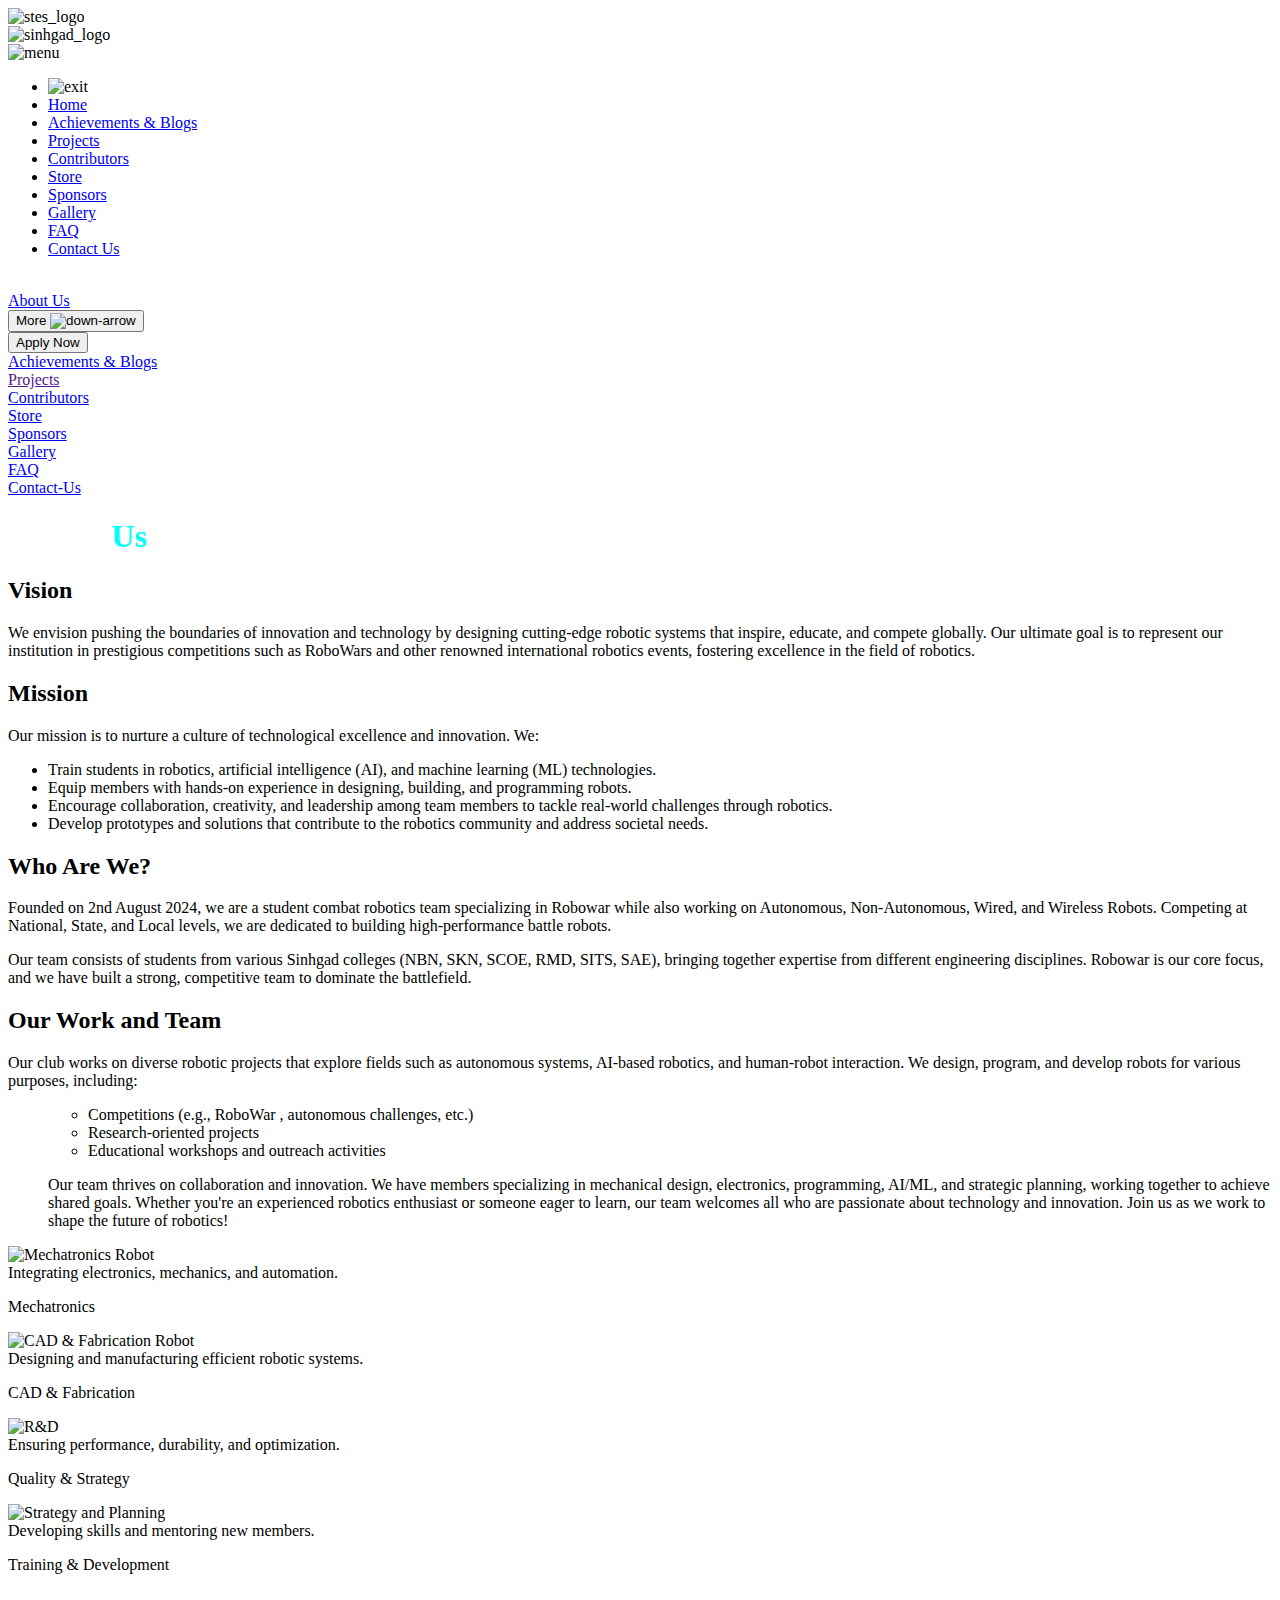
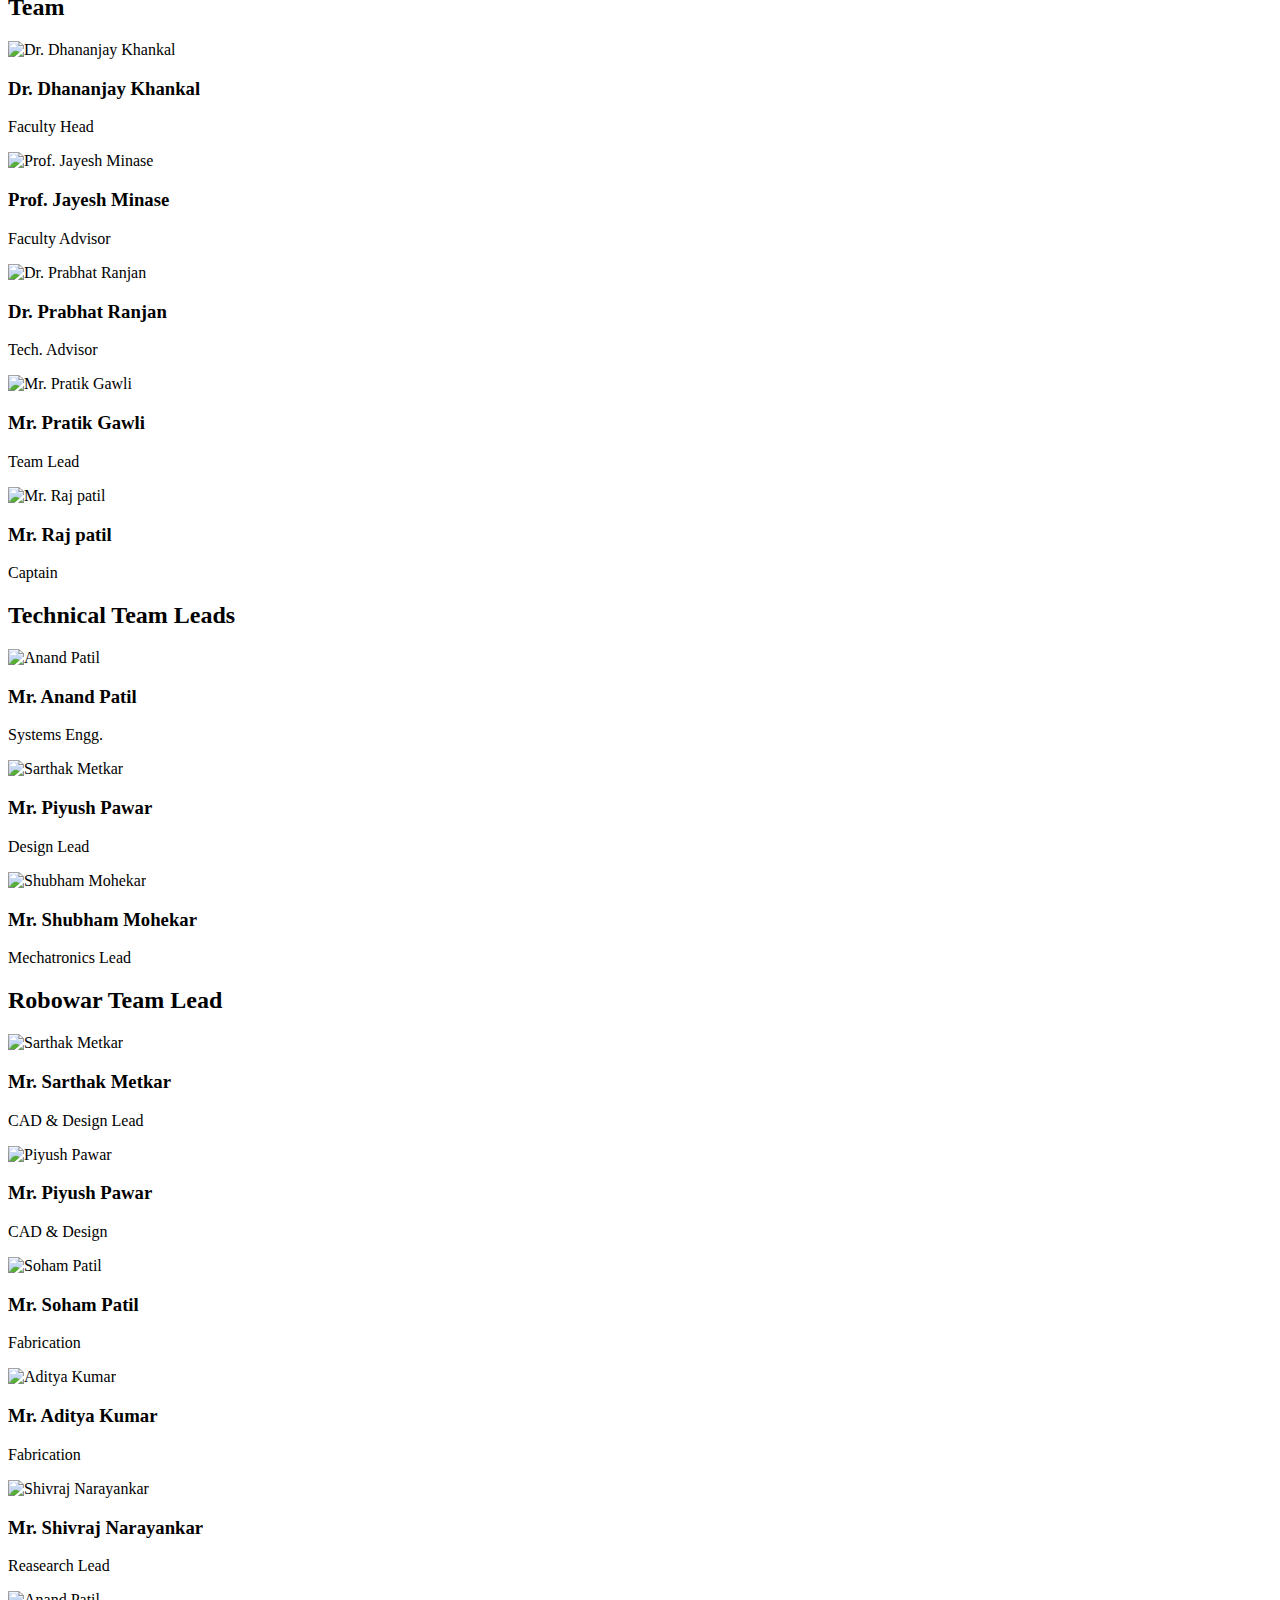
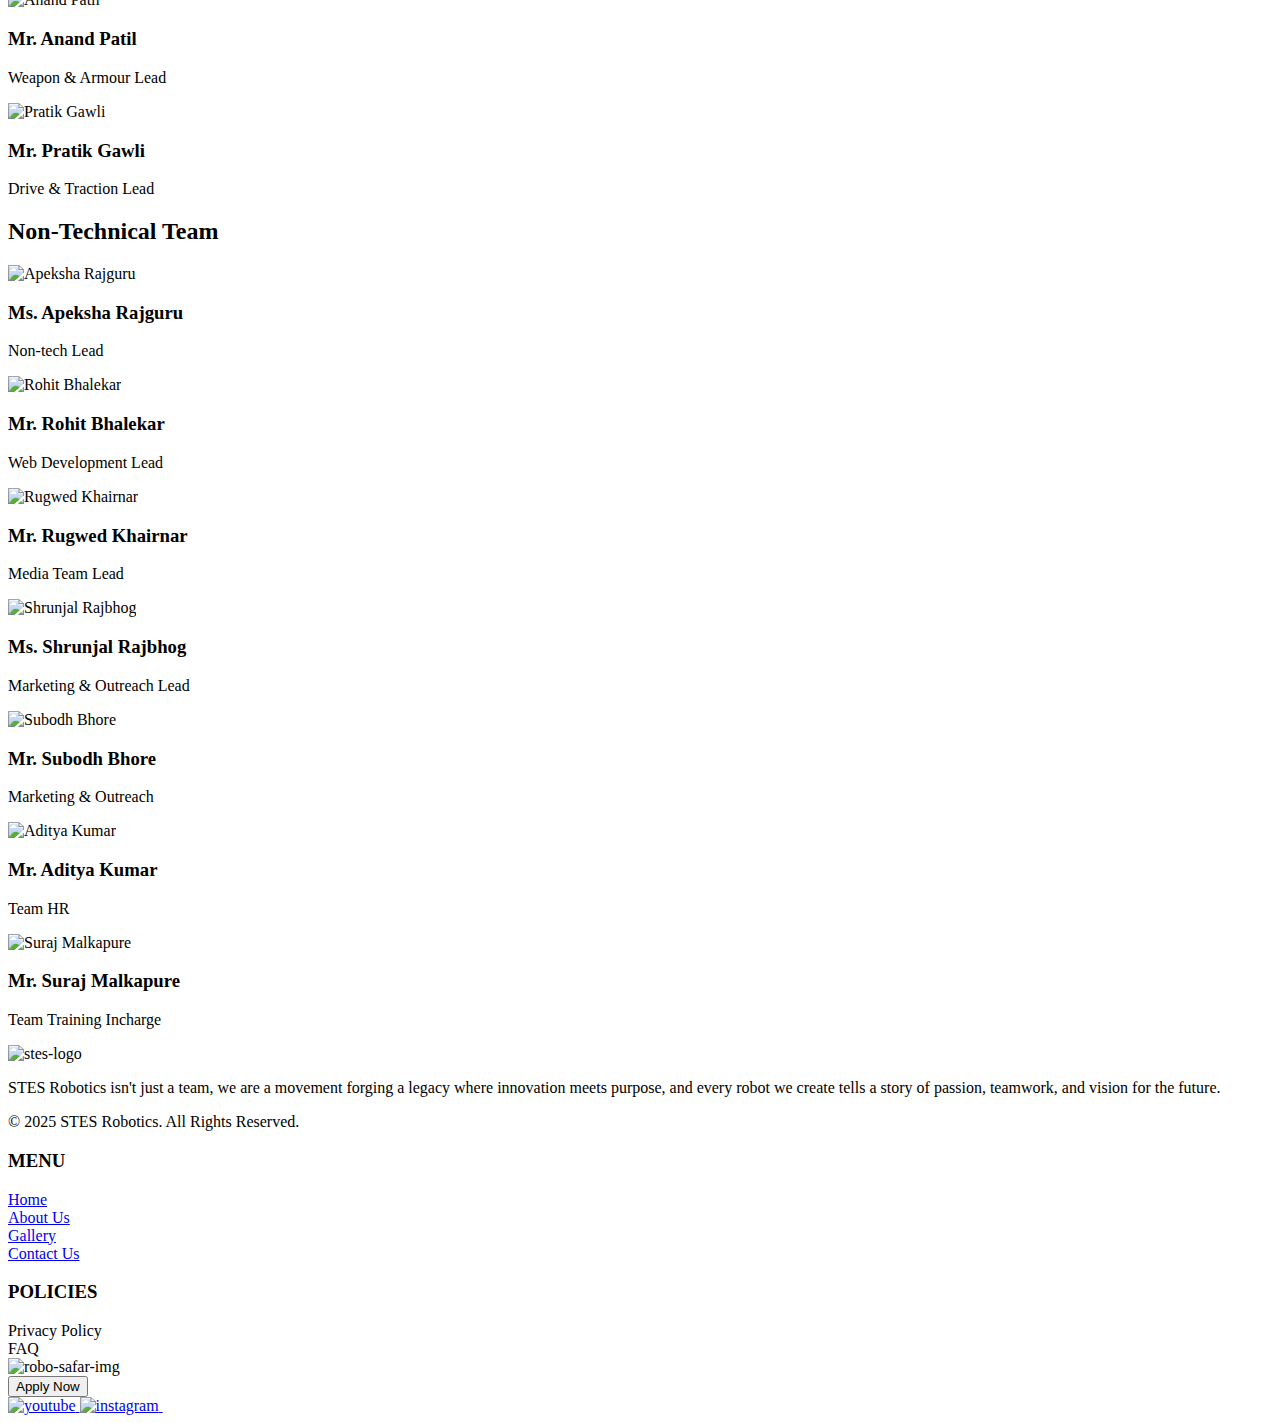
==== about.html @ 8af6fb4c "bugs fixed" ====
<!DOCTYPE html>
<html lang="en">

<head>
    <meta charset="UTF-8">
    <meta name="viewport" content="width=device-width, initial-scale=1.0">
    <title>Stes-Robotics | About Us </title>
    <link rel="stylesheet" href="src/style/home.css" />
    <link rel="stylesheet" href="src/style/mediaquery.css">
    <link rel="stylesheet" href="src/style/about.css">

</head>

<body>
    <!-- NAVBAR SECTION -->
    <section>
        <div class="top-header">
            <nav class="navbar">
                <div class="header-left">
                    <div class="box">
                        <img id="stes-logo" style="width: 13vw; height: auto;" src="src/Assets/stes-logo/Stes-logo.png"
                            alt="stes_logo" />
                    </div>
                    <div class="box">
                        <img src="src/Assets/Partnership Logos/Sinhgad Institute Logo.png" alt="sinhgad_logo" />
                    </div>
                </div>

                <!-- MENU FOR MOBILE -->
                <div id="hidden-header" class="hidden-header-right">

                    <div id="menu-icon" class="menu-icon">
                        <img src="src/Assets/other-icons/menu.png" alt="menu">
                    </div>

                    <div id="hidden-menu" class="hidden-menu">

                        <ul>
                            <li class="exit-btn">
                                <div id="exit" class="exit">
                                    <img src="src/Assets/other-icons/exit.png" alt="exit">
                                </div>
                            </li>
                            <li class="menu-item"><a href="index.html">Home</a></li>
                            <li class="menu-item"><a href="acheivement.html">Achievements & Blogs</a></li>
                            <li class="menu-item"><a href="project.html">Projects</a></li>
                            <li class="menu-item"><a href="contributor.html">Contributors</a></li>
                            <li class="menu-item"><a href="store.html">Store</a></li>
                            <li class="menu-item"><a href="sponsorship.html">Sponsors</a></li>
                            <li class="menu-item"><a href="Gallery.html">Gallery</a></li>
                            <li class="menu-item"><a href="faq.html">FAQ</a></li>
                            <li class="menu-item"><a href="contact.html">Contact Us</a></li>

                        </ul>
                    </div>
                </div>
                <!-- header right items -->
                <div id="laptop-header" class="header-right">
                    <div class="box">
                        <a style="color: white;" href="index.html">Home</a>
                    </div>
                    <div class="box">
                        <a href="about.html">About Us</a>
                    </div>
                    <div class="more-btn">
                        <button id="more-btn">More
                            <img id="arrow" src="src/Assets/other-icons/down-arrow.png" alt="down-arrow">
                        </button>

                    </div>

                    <div class="btn-box">
                        <button class="apply">Apply Now</button>
                    </div>
                </div>

                <!-- DROPDOWN  -->
                <div id="dropdown" class="dropdown">
                    <div class="box">
                        <a href="achievement.html">Achievements & Blogs</a>
                    </div>
                    <div class="box">
                        <a href="">Projects</a>
                    </div>
                    <div class="box">
                        <a href="contributor.html">Contributors</a>
                    </div>
                    <div class="box">
                        <a href="store.html">Store</a>
                    </div>
                    <div class="box">
                        <a href="sponsorship.html">Sponsors</a>
                    </div>
                    <div class="box">
                        <a href="Gallery.html">Gallery</a>
                    </div>
                    <div class="box">
                        <a href="faq.html">FAQ</a>
                    </div>
                    <div class="box">
                        <a href="contact.html">Contact-Us</a>
                    </div>
                </div>

            </nav>
        </div>
    </section>

    <!-- About Us Start -->
    <section id="about-us">
        <h1><span style="color: white;  margin-right: 10px;"> About </span><span style="color: aqua; ">Us</span></h1>
        <div class="vision">
            <h2>Vision</h2>
            <p>We envision pushing the boundaries of innovation and technology by designing cutting-edge robotic systems
                that inspire, educate, and compete globally. Our ultimate goal is to represent our institution in
                prestigious competitions such as RoboWars  and other renowned international robotics events,
                fostering excellence in the field of robotics.</p>
        </div>

        <div class="mission">
            <h2>Mission</h2>
            <p>Our mission is to nurture a culture of technological excellence and innovation. We:</p>
            <ul class="list">
                <li>Train students in robotics, artificial intelligence (AI), and machine learning (ML) technologies.
                </li>
                <li>Equip members with hands-on experience in designing, building, and programming robots.</li>
                <li>Encourage collaboration, creativity, and leadership among team members to tackle real-world
                    challenges through robotics.</li>
                <li>Develop prototypes and solutions that contribute to the robotics community and address societal
                    needs.</li>
            </ul>
        </div>

        <div class="who-are-we">
            <h2>Who Are We?</h2>
            <p>Founded on 2nd August 2024, we are a student combat robotics team specializing in Robowar while also working on Autonomous, Non-Autonomous, Wired, and Wireless Robots. Competing at National, State, and Local levels, we are dedicated to building high-performance battle robots.</p>
            Our team consists of students from various Sinhgad colleges (NBN, SKN, SCOE, RMD, SITS, SAE), bringing together expertise from different engineering disciplines. Robowar is our core focus, and we have built a strong, competitive team to dominate the battlefield.</p>

           

        </div>

        <div class="our-work">
            <h2>Our Work and Team</h2>
            <p>Our club works on diverse robotic projects that explore fields such as autonomous systems, AI-based
                robotics, and human-robot interaction. We design, program, and develop robots for various purposes,
                including:</p>
            <ul class="list">
            <ul>
                <li>Competitions (e.g., RoboWar , autonomous challenges, etc.)</li>
                <li>Research-oriented projects</li>
                <li>Educational workshops and outreach activities</li>
            </ul>
            <p>Our team thrives on collaboration and innovation. We have members specializing in mechanical design,
                electronics, programming, AI/ML, and strategic planning, working together to achieve shared goals.
                Whether you're an experienced robotics enthusiast or someone eager to learn, our team welcomes all who
                are passionate about technology and innovation. Join us as we work to shape the future of robotics!</p>
        </div>
        
    </section>


    <section id="team">
        <div id="Subdomains">
            <div class="robot-images">
                <div class="robot-image-container">
                    <div class="robot-image">
                        <img src="" alt="Mechatronics Robot">
                        <div class="description-box">
                            Integrating electronics, mechanics, and automation.
                        </div>
                    </div>
                    <p class="card-title">Mechatronics</p>
                </div>
        
                <div class="robot-image-container">
                    <div class="robot-image">
                        <img src="" alt="CAD & Fabrication Robot">
                        <div class="description-box">
                            Designing and manufacturing efficient robotic systems.
                        </div>
                    </div>
                    <p class="card-title">CAD & Fabrication</p>
                </div>
            </div>
        
            <div class="robot-images">
                <div class="robot-image-container">
                    <div class="robot-image">
                        <img src="" alt="R&D">
                        <div class="description-box">
                            Ensuring performance, durability, and optimization.
                        </div>
                    </div>
                    <p class="card-title">Quality & Strategy</p>
                </div>
                <div class="robot-image-container">
                    <div class="robot-image">
                        <img src="" alt="Strategy and Planning">
                        <div class="description-box">
                            Developing skills and mentoring new members.
                        </div>
                    </div>
                    <p class="card-title">Training & Development</p>
                </div>
            </div>
    </div>
        <h2 class="same">Team</h2>

        <div class="team-members">
            <div class="team-member">
                <img src="src/Assets/other-icons/profile.png" alt="Dr. Dhananjay Khankal">
                <h3>Dr. Dhananjay Khankal</h3>
                <p class="para">Faculty Head</p>


            </div>

            <div class="team-member">
                <img src="src/Assets/other-icons/profile.png" alt="Prof. Jayesh Minase">
                <h3>Prof. Jayesh Minase</h3>
                <p class="para">Faculty Advisor</p>
            </div>

            <div class="team-member">
                <img src="src/Assets/other-icons/profile.png" alt="Dr. Prabhat Ranjan">
                <h3>Dr. Prabhat Ranjan</h3>
                <p class="para">Tech. Advisor</p>
            </div>
        </div>

        <div class="team-members">
            <div class="team-member">
                <img src="src/Assets/other-icons/profile.png" alt="Mr. Pratik Gawli">
                <h3>Mr. Pratik Gawli</h3>
                <p class="para">Team Lead</p>
            </div>

            <div class="team-member">
                <img src="src/Assets/other-icons/profile.png" alt="Mr. Raj patil">
                <h3>Mr. Raj patil</h3>
                <p class="para">Captain</p>
            </div>
        </div>

    </section>

    <!-- TECHNICAL TEAM -->
    <section id="technical-team">
        <h2 class="same">Technical Team Leads</h2>
        <div class="team-members">
            <div class="team-member">
                <img src="src/Assets/other-icons/profile.png" alt="Anand Patil">
                <h3>Mr. Anand Patil</h3>
                <p class="para">Systems Engg.</p>
            </div>
            <div class="team-member">
                <img src="src/Assets/other-icons/profile.png" alt="Sarthak Metkar">
                <h3>Mr. Piyush Pawar</h3>
                <p class="para">Design Lead</p>
            </div>
            <div class="team-member">
                <img src="src/Assets/other-icons/profile.png" alt="Shubham Mohekar">
                <h3>Mr. Shubham Mohekar</h3>
                <p class="para">Mechatronics Lead</p>
            </div>
        </div>

    </section>

    <!-- ROBOWAR TEAM -->
    <section id="technical-team">
        <h2 class="same">Robowar Team Lead</h2>
        <div class="team-members">
            <div class="team-member">
                <img src="src/Assets/other-icons/profile.png" alt="Sarthak Metkar">
                <h3>Mr. Sarthak Metkar</h3>
                <p class="para">CAD & Design Lead </p>
            </div>
            <div class="team-member">
                <img src="src/Assets/other-icons/profile.png" alt="Piyush Pawar">
                <h3>Mr. Piyush Pawar</h3>
                <p class="para">CAD & Design </p>
            </div>
            <div class="team-member">
                <img src="src/Assets/other-icons/profile.png" alt="Soham Patil">
                <h3>Mr. Soham Patil</h3>
                <p class="para">Fabrication</p>
            </div>
            <div class="team-member">
                <img src="src/Assets/other-icons/profile.png" alt="Aditya Kumar">
                <h3>Mr. Aditya Kumar</h3>
                <p class="para">Fabrication</p>
            </div>
            <div class="team-member">
                <img src="src/Assets/other-icons/profile.png" alt="Shivraj Narayankar">
                <h3>Mr. Shivraj Narayankar</h3>
                <p class="para">Reasearch Lead</p>
            </div>
            <div class="team-member">
                <img src="src/Assets/other-icons/profile.png" alt="Anand Patil">
                <h3>Mr. Anand Patil</h3>
                <p class="para">Weapon & Armour Lead</p>
            </div>
            <div class="team-member">
                <img src="src/Assets/other-icons/profile.png" alt="Pratik Gawli">
                <h3>Mr. Pratik Gawli</h3>
                <p class="para">Drive & Traction Lead</p>
            </div>
        </div>

    </section>

    <section id="non-technical-team">
        <h2 class="same">Non-Technical Team</h2>
        <div class="team-members">
            <div class="team-member">
                <img src="src/Assets/other-icons/profile.png" alt="Apeksha Rajguru">
                <h3>Ms. Apeksha Rajguru</h3>
                <p class="para">Non-tech Lead</p>
            </div>
        </div>

        <div class="team-members">
            <div class="team-member">
                <img src="src/Assets/other-icons/profile.png" alt="Rohit Bhalekar">
                <h3>Mr. Rohit Bhalekar</h3>
                <p class="para">Web Development Lead</p>
            </div>

            <div class="team-member">
                <img src="src/Assets/other-icons/profile.png" alt="Rugwed Khairnar">
                <h3>Mr. Rugwed Khairnar</h3>
                <p class="para">Media Team Lead</p>
            </div>
            <div class="team-member">
                <img src="src/Assets/other-icons/profile.png" alt="Shrunjal Rajbhog">
                <h3>Ms. Shrunjal Rajbhog</h3>
                <p class="para">Marketing & Outreach Lead</p>
            </div>

            <div class="team-member">
                <img src="src/Assets/other-icons/profile.png" alt="Subodh Bhore">
                <h3>Mr. Subodh Bhore</h3>
                <p class="para">Marketing & Outreach</p>
            </div>
            <div class="team-member">
                <img src="src/Assets/other-icons/profile.png" alt=" Aditya Kumar">
                <h3>Mr. Aditya Kumar </h3>
                <p class="para">Team HR</p>
            </div>
            <div class="team-member">
                <img src="src/Assets/other-icons/profile.png" alt="Suraj Malkapure">
                <h3>Mr. Suraj Malkapure</h3>
                <p class="para">Team Training Incharge</p>
            </div>
        </div>
    </section>



    <!-- footer -->
    <footer>
        <div id="footer" class="footer-container">
            <div class="about-stes">
                <img src="src/Assets/stes-logo/Stes-logo.png" alt="stes-logo">
                <p>
                    STES Robotics isn't just a team, we are a movement forging a legacy where innovation meets purpose,
                    and every robot we create tells a story of passion, teamwork, and vision for the future.
                </p>
                <div class="copyright">
                    <p>© 2025 STES Robotics. All Rights Reserved.</p>
                </div>
            </div>
            <div class="footer-menu">
                <h3>MENU</h3>
                <div class="footer-menu-items"><a href="index.html">Home</a></div>
                <div class="footer-menu-items"><a href="about.html">About Us</a></div>
                <div class="footer-menu-items"><a href="Gallery.html">Gallery</a></div>
                <div class="footer-menu-items"><a href="contact.html"> Contact Us</a></div>
            </div>
            <div class="footer-policies">
                <h3>POLICIES</h3>
                <div class="footer-policies-items">Privacy Policy</div>
                <div class="footer-policies-items">
                    <a href="faq.html"></a>FAQ
                </div>
            </div>
            <div id="robo-safar" class="robo-safar">
                <div class="robo-safar-img">
                    <img src="src/Assets/robo-safar-logo/robo-safar-logo.png" alt="robo-safar-img">
                </div>
                <div class="join-us-btn">
                    <button class="apply">Apply Now</button>
                </div>
                <div class="socials">
                    <a href="https://www.youtube.com/channel/UCJ3my8s19_uZYK6goPZMV9A">
                      <img src="src/Assets/social-icons/youtube.png" alt="youtube">
                    </a>
                    <a href="https://www.instagram.com/stesrobotics/">
                      <img src="src/Assets/social-icons/instagram.png" alt="instagram">
                    </a>
                    <a href="https://in.linkedin.com/company/stesrobotics"><img src="src/Assets/social-icons/linkedin.png" alt=""></a>
                  </div>
            </div>
        </div>
        </div>
    </footer>
</body>
<!-- home animation -->
<script src="src/javascript/home-animation.js"></script>

<!-- mediaquery -->
<script src="src/javascript/mediaquery.js"></script>

</html>
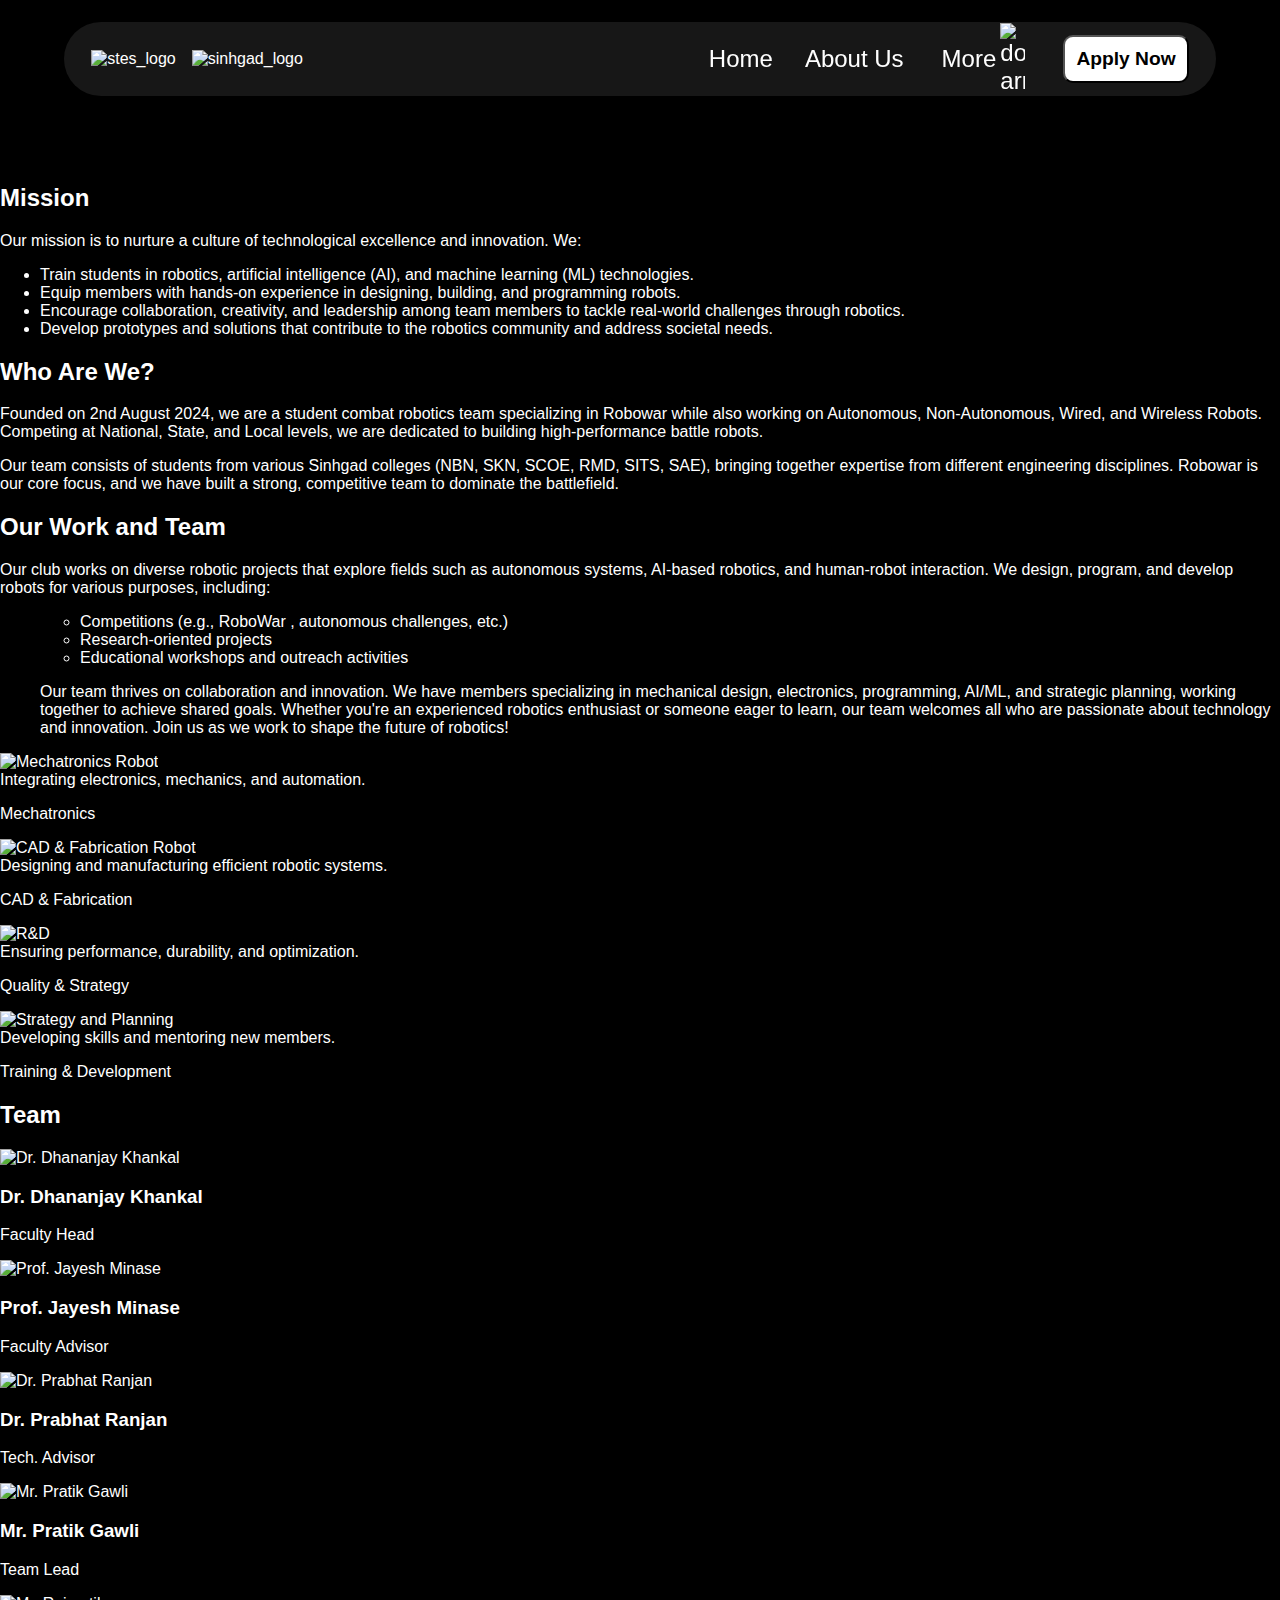
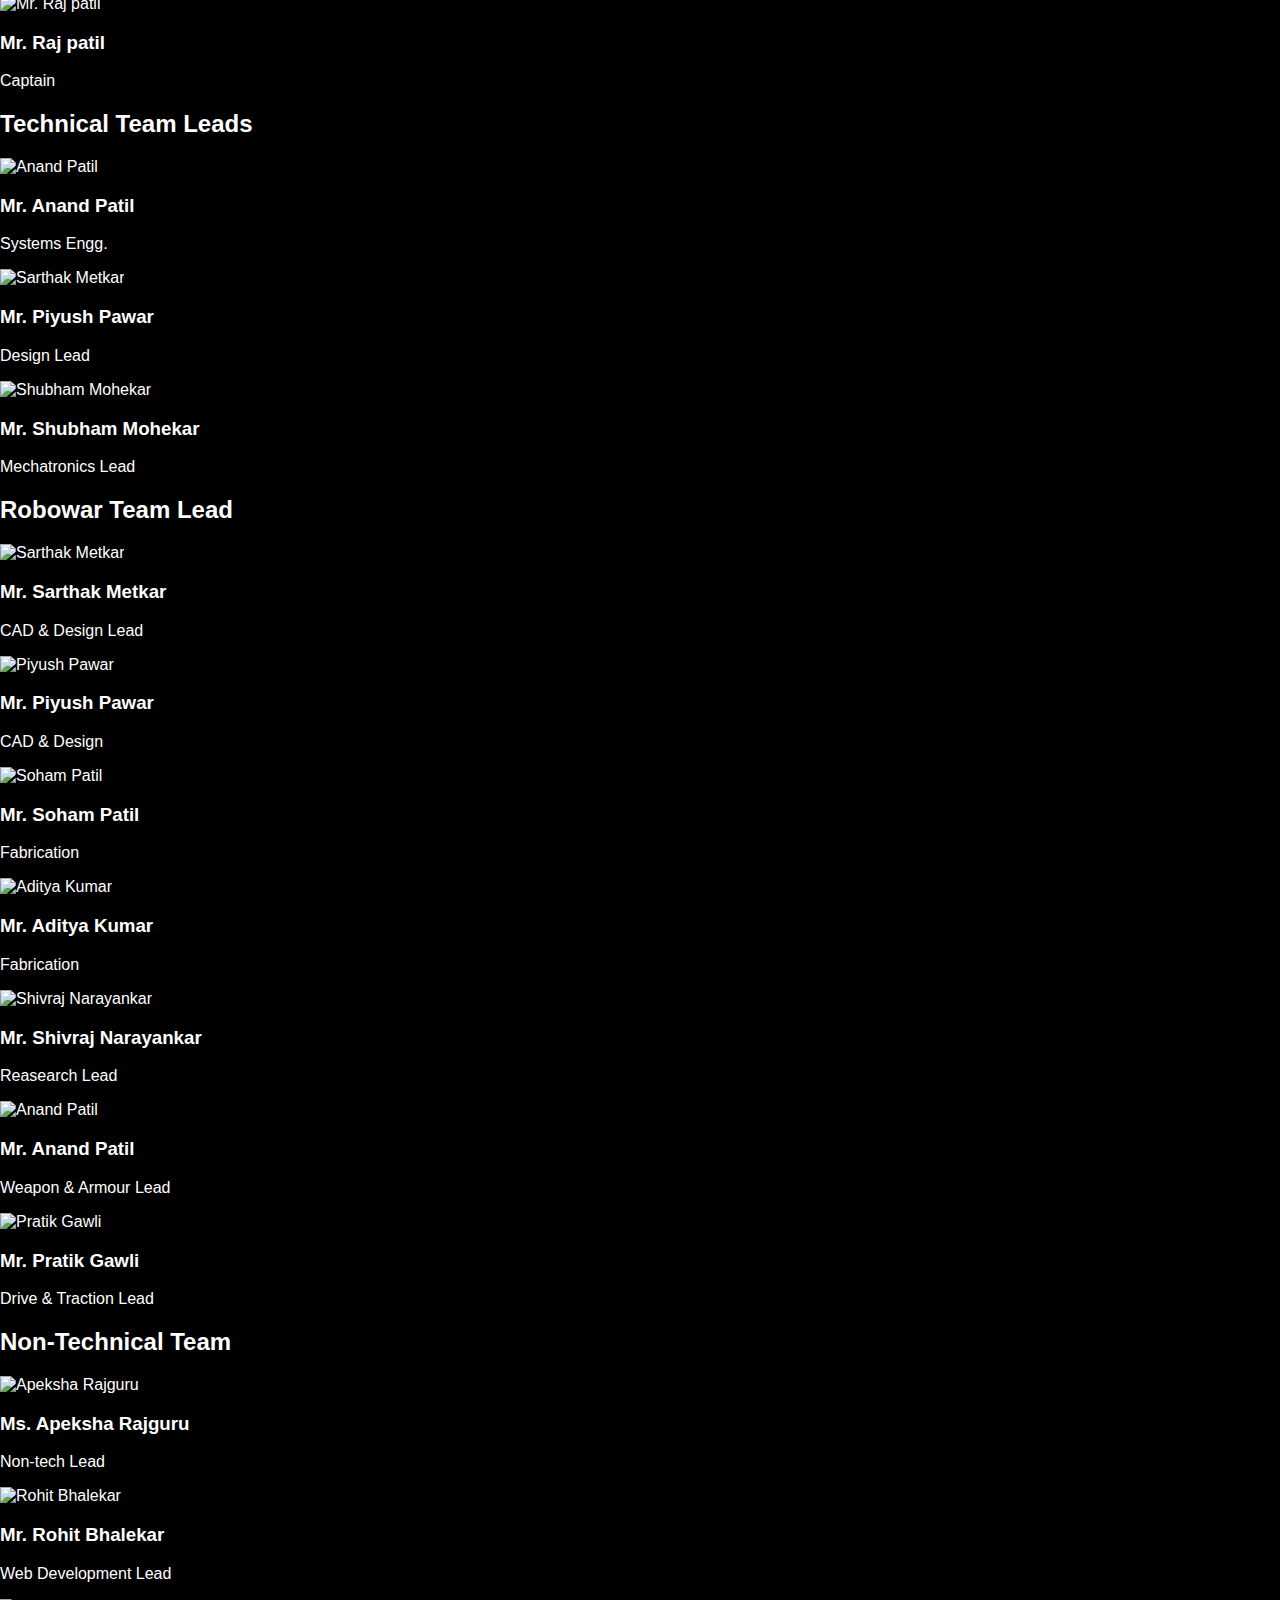
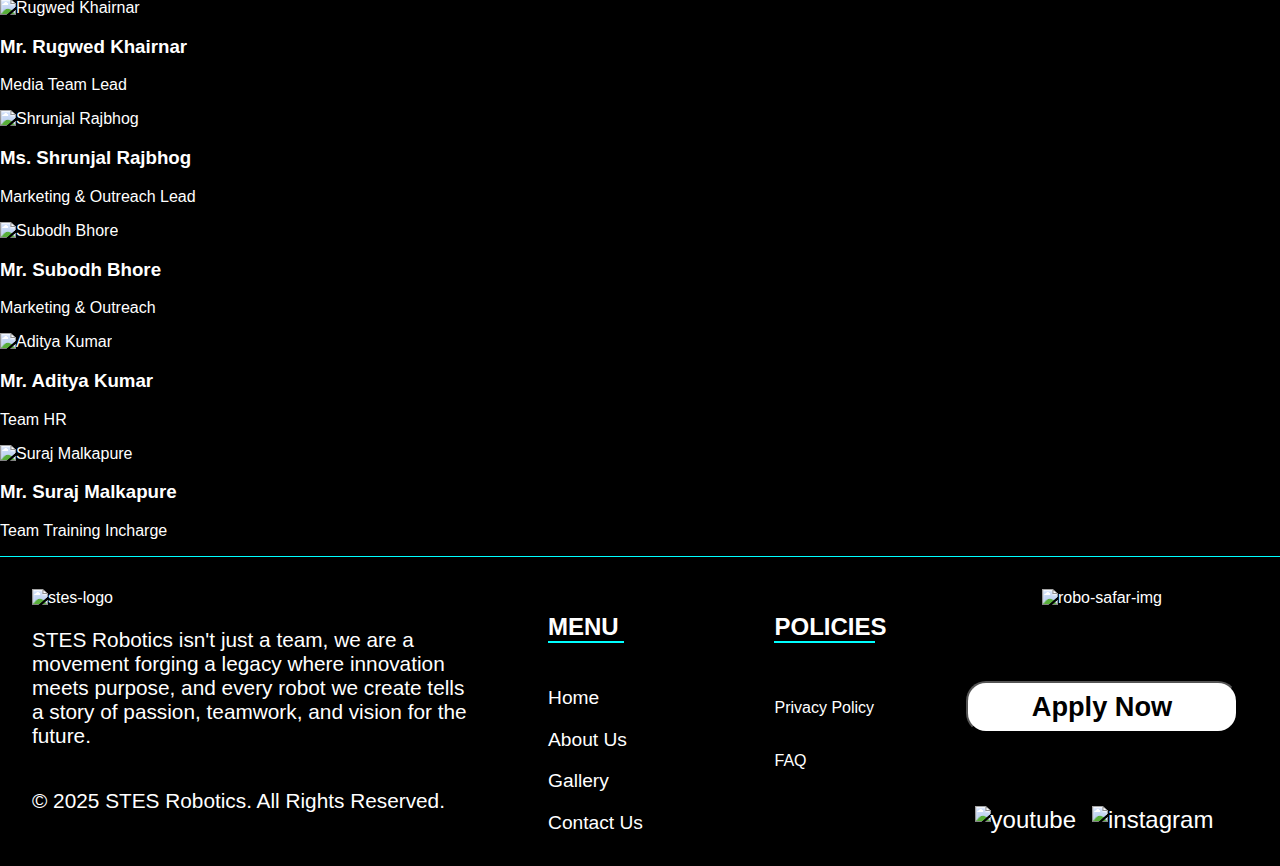
==== commit faaf16e1: "updates" ====
--- a/about.html
+++ b/about.html
@@ -42,7 +42,7 @@
                                 </div>
                             </li>
                             <li class="menu-item"><a href="index.html">Home</a></li>
-                            <li class="menu-item"><a href="acheivement.html">Achievements & Blogs</a></li>
+                            <li class="menu-item"><a href="achievement.html">Achievements & Blogs</a></li>
                             <li class="menu-item"><a href="project.html">Projects</a></li>
                             <li class="menu-item"><a href="contributor.html">Contributors</a></li>
                             <li class="menu-item"><a href="store.html">Store</a></li>
@@ -80,7 +80,7 @@
                         <a href="achievement.html">Achievements & Blogs</a>
                     </div>
                     <div class="box">
-                        <a href="">Projects</a>
+                        <a href="project.html">Projects</a>
                     </div>
                     <div class="box">
                         <a href="contributor.html">Contributors</a>
--- a/src/style/home.css
+++ b/src/style/home.css
@@ -0,0 +1,525 @@
+@import url('https://fonts.googleapis.com/css2?family=Source+Code+Pro:ital,wght@0,200..900;1,200..900&display=swap');
+
+
+html{
+    font-family: 'Segoe UI', Tahoma, Geneva, Verdana, sans-serif;
+}
+body{
+    background-color: black;
+    color:white;
+    margin: 0px;
+    padding: 0px;
+}
+.top-header{
+    width: 100%;
+    display: flex;
+    justify-content: center;
+    align-items: center;
+    background: #000000;
+    height: 120px;
+    padding: 2rem 0rem;
+    position: fixed;
+    top: 0px;
+    z-index: 1000;
+}
+.navbar{
+    box-sizing: border-box;
+    padding: 0rem 1.7rem;
+    height: auto;
+    width: 90%;
+    background-color: rgba(23, 23, 23);
+    color: white;
+    display: flex;
+    flex-direction: row;
+    justify-content: space-between;
+    /* align-items: center; */
+    position: fixed;
+    top: 22px;
+    z-index: 1000;
+    border-radius: 60px;
+}
+.header-left{
+display: flex;
+column-gap: 1rem;
+align-items: center;
+
+}
+.header-left img {
+    width: 161px;
+    height: 125px;
+}
+/* Nav-Bar styling */
+.header-right{
+    display: flex;
+    column-gap: 2rem;
+    align-items: center;
+  }
+  .dropdown{
+    display: none;
+    width: 250px;
+    background-color: rgba(23, 23, 23);
+    border-radius: 20px;
+    height: auto;
+  position: absolute;
+  top: 91px;
+  right: 54px;
+  box-shadow: -6px 10px 20px 2px black;
+  }
+ .dropdown > div  {
+    padding: 1rem;
+    text-align: center;
+  }
+  .dropdown a{
+    font-size: 1.2rem;
+  }
+  /* more button */
+  .more-btn {
+    display: flex;
+    align-items: center;
+  }
+  .more-btn button{
+    background-color: rgba(23, 23, 23);
+    border:none;
+    color: white;
+    font-size: 1.5rem;
+    display: flex;
+    gap: 4px;
+    align-items: center;
+    
+  }
+  .more-btn img{
+    width: 25px;
+    height: auto;
+  }
+
+  .box:hover , .btn-box:hover , .more-btn:hover{
+    transform: scale(1.1);
+    transition: all 0.1s ease;
+
+  }
+
+ a {
+    font-size: 1.5rem;
+    text-decoration: none;
+    color: rgb(255, 255, 255);
+} 
+a:hover{
+    color: aqua;
+}
+.btn-box button{
+    background-color: rgb(255, 255, 255);
+    color: rgb(0, 0, 0);
+    padding: 0.7rem;
+    border-radius: 10px;
+    font-size: 1.2rem;
+    font-weight: bold;
+}
+.btn-box button:hover {
+    background-color: aqua;
+    color: black;
+}
+
+.hidden-header-right{
+    display: none;
+}
+
+ .menu-icon img{
+    width: 40px;
+    height: 40px;
+}
+ .menu-icon:hover{
+    border: 1px solid aqua;
+    border-radius: 10px;
+    transform: scale(1.15);
+    transition: all 0.3s;
+}
+
+.exit-btn{
+    margin: 1rem;
+}
+.exit-btn:hover{
+   transform: scaleY(1.15);
+   transition: all 0.3s;
+    
+}
+.exit img{
+    width: 30px;
+    height: 30px;
+}
+.hidden-menu{
+display: none;
+    width: 20%;
+    background-color: rgb(0, 0, 0);
+   background: blur(8px);
+   border-left: 1px solid aqua;
+   border-bottom: 1px solid aqua;
+   border-radius: 20px;
+    position: absolute;
+    top: 0px;
+    right: 0px;
+    z-index: 1000;
+    transition: all 2s ease-out;
+}
+
+.hidden-menu ul{
+    padding: 1rem;
+    display: flex;
+    flex-direction: column;
+    gap: 8px;
+    list-style-type: none;
+}
+.menu-item{
+    color:aqua;
+    opacity: 1;
+    padding: 1rem;
+    font-size: 1em;
+    font-weight: bold;
+}
+.menu-item:hover{
+   /* background-color: aqua; */
+    border-bottom: 2px solid aqua;
+   border-radius: 2rem;
+   transform: scale(1.05);
+   color: white;
+   transition: all 0.3s ease-out;
+} 
+.menu-item:hover a{
+    color: white;
+ }
+
+.image-slider{
+   margin-top: 11rem;
+   margin-left: auto;
+   margin-right: auto;
+    padding: 2rem;
+    background-color: rgb(40, 40, 40);
+    width: 60%;
+   border-radius: 12px ;
+   text-align: center;
+}
+.heading{
+    margin: 12rem auto 3rem auto;
+    padding: 1rem;
+    width: 70%;
+    text-align: center;
+    display: flex;
+    flex-direction: column;
+    border-radius: 24px;
+}
+.heading h2{
+    display: flex;
+    flex-direction: row;
+    column-width: 100%;
+   column-gap: 5px;
+   justify-content: center;
+   font-size:xx-large;
+   font-weight: bold;
+   color: aqua;
+}
+.heading h1{
+    display: flex;
+    flex-direction: row;
+    column-gap: 0.5rem;
+    justify-content: center ;
+    align-items: center;
+    font-size: 3rem;
+    font-family: "Source Code Pro", serif;
+    font-weight: 500;
+    font-style: normal;
+}
+ .TAGLINE-white{
+    color: white;
+    text-align: left;
+    /* position: absolute;
+    left: 282px;
+    top: 283px; */
+} 
+
+.TAGLINE-aqua{
+color: aqua;
+display: inline-block;
+ /* Ensure the text behaves like a block for animations */
+transition: opacity 0.5s ease, transform 0.5s ease; /* Smooth transition */
+opacity: 1;
+/* position: absolute;
+    left: 709px;
+    top: 283px; */
+}
+
+.TAGLINE-aqua.fade-out {
+    opacity: 0;
+    transform: translateY(-10px); /* Move text slightly upwards while fading out */
+  }
+
+  .TAGLINE-aqua.fade-in {
+    opacity: 1;
+    transform: translateY(0); /* Reset position */
+  }
+  .intro{
+    font-size: 1.5rem;  
+  }
+.intropara{
+    padding: 1rem 3rem;
+    font-size: 1.4rem;
+    font-style: normal;
+}
+.at-glance{
+    width: 100%;
+    margin: auto;
+}
+.at-glance h3{
+    margin: auto;
+    text-align: center;
+    color: aqua;
+    font-size: 2rem;
+   
+}
+.stat{
+    width: 55%;
+    height: auto;
+    display: grid;
+   grid-template-columns: repeat(3 , 1fr);
+   grid-template-rows: repeat(2 , 1fr);
+   gap: 3rem;
+  margin: 2rem auto;
+ 
+}
+.stat-item{
+    justify-items: center;
+    background-color: rgb(26, 26, 26);
+    align-items: center;
+    padding: 2rem 0rem;
+    box-sizing: border-box;
+    border-radius: 24px ;
+    
+}
+.stat-item:hover{
+    /* border: 1px solid aqua; */
+    /* box-shadow: 8px 7px 8px 0px aqua; */
+    transform: scale(1.15);
+    transition: all 0.5s ease-out;
+}
+.stats-number{
+    font-size: 2rem;
+    font-weight: bold;
+    padding: 0.5rem;
+    color: aqua;
+}
+.stat-details{
+    font-size: 1.3rem;
+}
+
+/* WHO WE ARE  */
+.header1 {
+    margin: 11rem auto;
+    padding: 1rem;
+}
+.header1 h1{
+    margin: 2.2rem auto;
+    width: 80%;
+    display: flex;
+    column-gap: 0.8rem;
+  justify-content: center;
+    font-size: 2.5rem;
+}
+.white{
+    color: white;
+}
+.aqua{
+    color:aqua;
+}
+.content-1{
+margin-top: 0rem;
+margin-bottom: 0rem;
+margin-left: 4rem;
+margin-right: 0rem;
+    display: flex;
+    flex-direction: column;
+    width: 90%;
+}
+.boxes-A{
+    margin: 3rem;
+    height: 200px;
+     display: grid;
+     grid-template-columns: repeat(2 , 1fr);
+     gap: 2rem;
+}
+.boxes-A p {
+    font-size: 1.4rem;
+    text-align: center;
+}
+.boxes-A .para p{
+    box-sizing: content-box;
+    word-wrap: break-word;
+    text-align: center  ;
+    align-self: center;
+    font-size: 1.4rem;
+    
+}
+.para h3{
+    display: flex;
+    column-gap: 0.5rem;
+    justify-content: center;
+    font-size: 1.6rem;
+}
+.para p{
+    text-align: center;
+    font-size: 1.5rem;
+}
+
+.image{
+display: flex;
+justify-content: center;
+border-radius: 0%;
+
+}
+.image img{
+    width: 282px;
+    height: 222px;
+    justify-self: center;
+    position:relative;
+    right:0%;
+ 
+}
+
+/* latest updates */
+.latest-updates{
+    text-align: center;
+}
+.updates-container{
+    margin: auto;
+    padding: 1rem;
+    font-size: 22px;
+    font-weight: bold;
+    text-align: center;
+}
+
+/* IN WE TRUST SLIDER */
+
+
+.slider-container {
+  width: 80%;
+  overflow: hidden; /* Hide overflowing logos */
+  background-color: #000000;
+  padding: 20px 0;
+  margin: 2rem auto;
+}
+
+.logo-slider {
+    width: 72%;
+  display: flex;
+  transition: transform 0.5s ease-in-out; /* Smooth sliding */
+  gap: 20px; /* Space between logos */
+  align-items: center;
+}
+
+.logo {
+  flex: 0 0 25%; /* Each logo takes 25% of the container width (4 logos per slide) */
+  text-align: center;
+}
+
+.logo img {
+  max-width: 100%;
+  height: auto;
+  object-fit: contain;
+}
+
+
+/* footer */
+.footer-container{
+    
+    max-width: 100%;
+    padding: 2rem;
+   display: grid;
+   grid-template-columns: 1.5fr 0.75fr 0.75fr 1fr;
+   gap: 1rem;
+   justify-content: center;
+   justify-items: center;
+   border-top: 1px solid aqua;
+}
+.about-stes{
+    display: flex;
+    flex-direction: column;
+    justify-content: space-evenly;
+}
+.about-stes  p {
+    text-align: left;
+    font-size: 1.3rem;
+}
+
+.about-stes img{
+    width: 240px;
+    height: auto;
+}
+.footer-menu{
+    display: flex;
+    flex-direction: column;
+ justify-content: space-between;
+ 
+}
+.footer-menu h3 {
+    width: 80%;
+    border-bottom: 2px solid aqua;
+    font-size: 1.5rem;
+}
+.footer-menu-items a{
+    font-size: 1.2rem;
+}
+.footer-menu-items:hover{
+border-bottom: 1px solid aqua;
+transition: border-bottom 0.2s ease-out ;
+
+}
+.footer-policies{
+    display: flex;
+    flex-direction:column ;
+    row-gap: 2rem;
+}
+.footer-policies h3{
+    width: 90%;
+    border-bottom: 2px solid aqua;
+    font-size: 1.5rem;
+
+}
+.footer-policies-items a {
+    font-size: 1.2rem;
+}
+.footer-policies-items:hover {
+    border-bottom: 1px solid aqua;
+
+transition: border-bottom 0.2s ease-out ;
+}
+
+.robo-safar{
+    display: flex;
+    flex-direction: column;
+    row-gap: 0.5rem;
+   justify-content: space-between;
+    align-items: center;
+}
+.robo-safar-img img{
+    width: 240px;
+    height: 200px;
+}
+.join-us-btn button {
+    padding: 0.5rem 4rem;
+    background-color: white;
+    color: black;
+    text-align: center;
+    border-radius: 20px ;
+    font-size: 1.7rem;
+    font-weight: bold;
+}
+.socials{
+    display: flex;
+    flex-direction: row;
+    column-gap: 1rem;
+    justify-content: space-between;
+}
+.copyright{
+    text-align: left;
+    font-size: smaller;
+    align-self: baseline;
+    align-items: first baseline;
+}
+
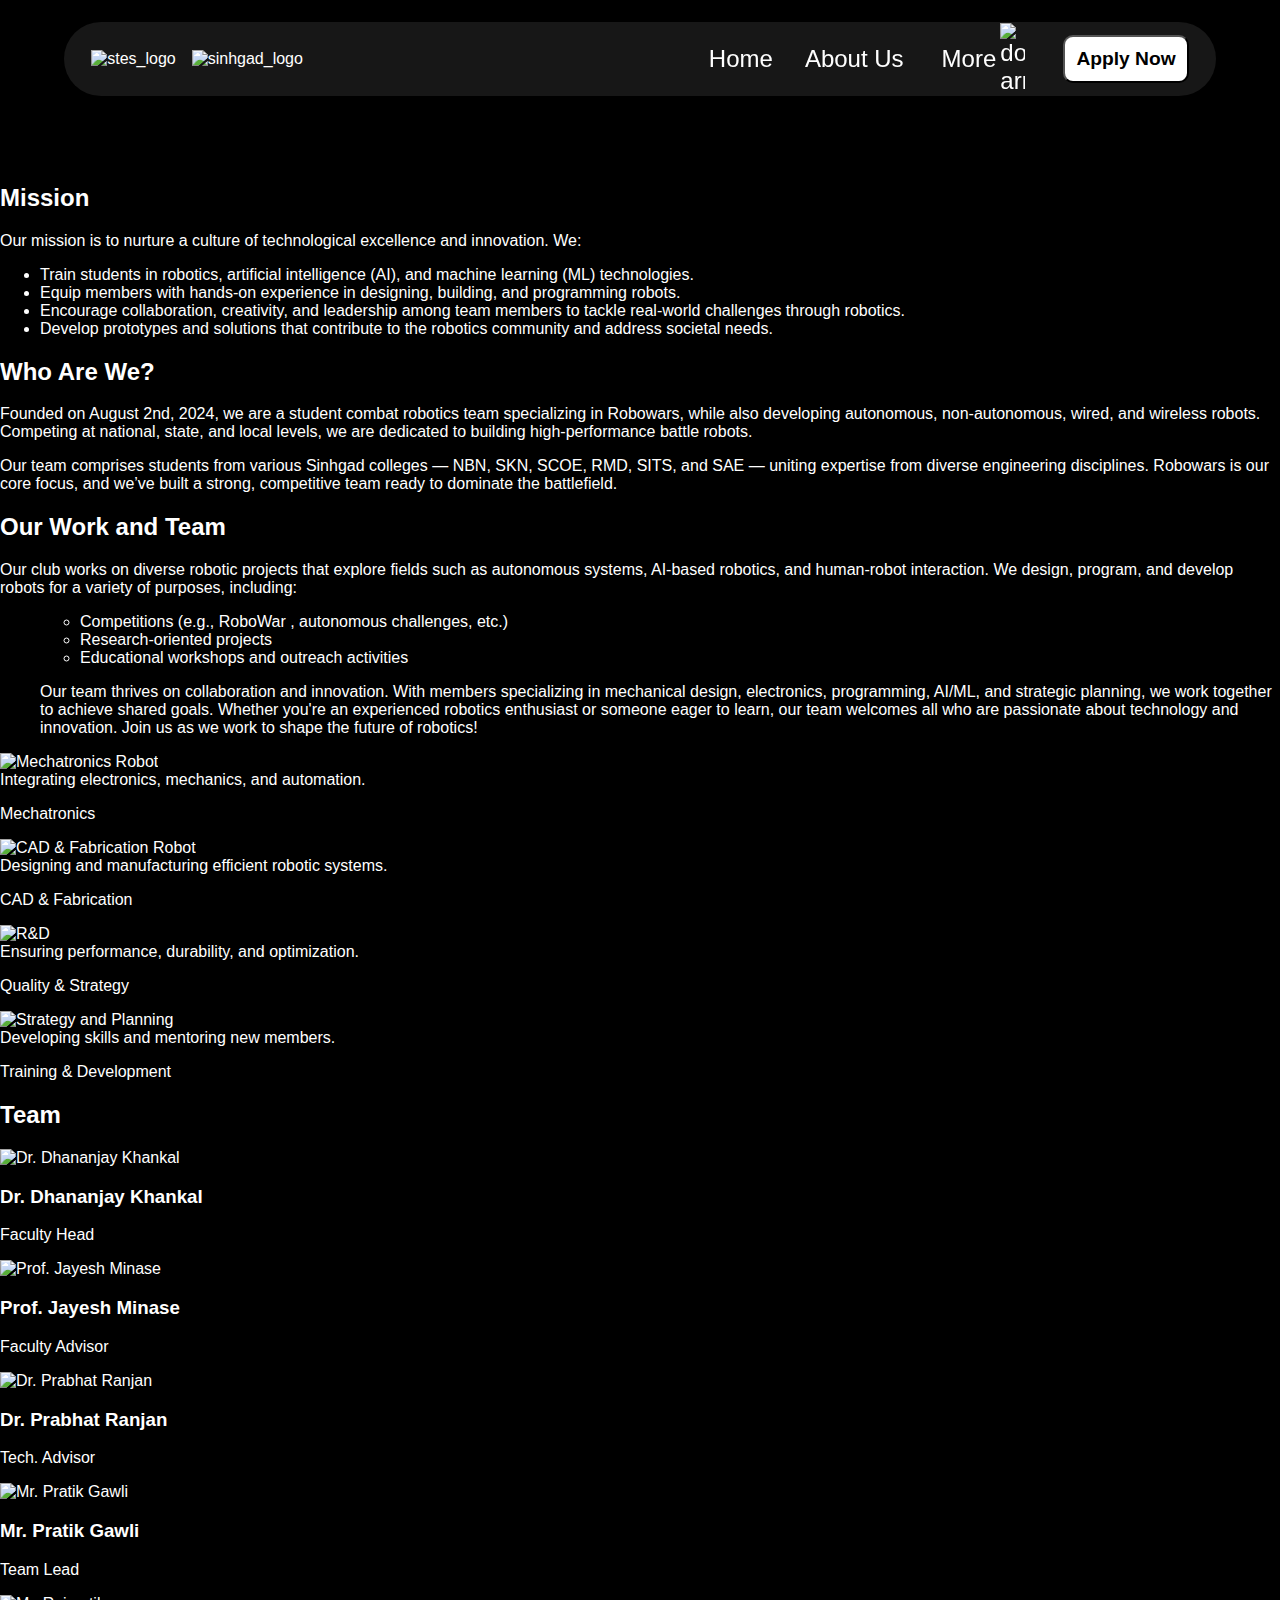
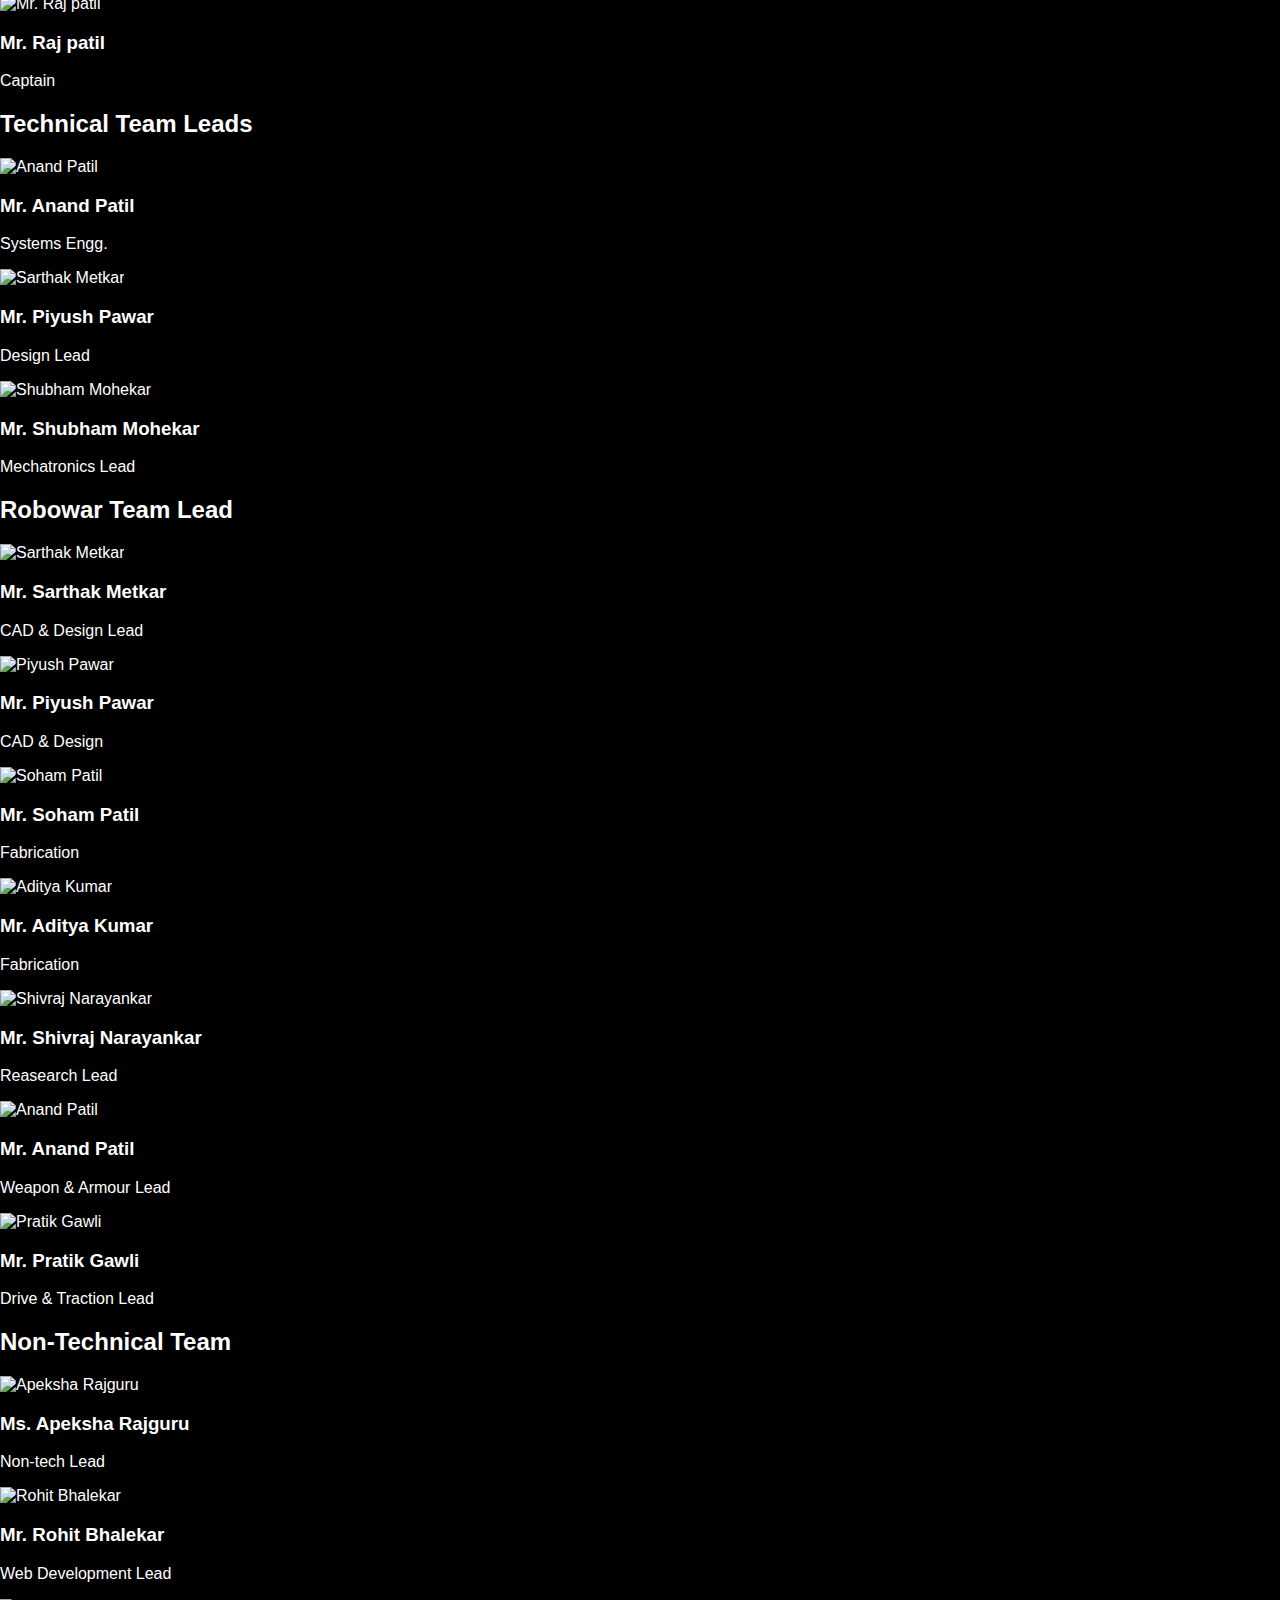
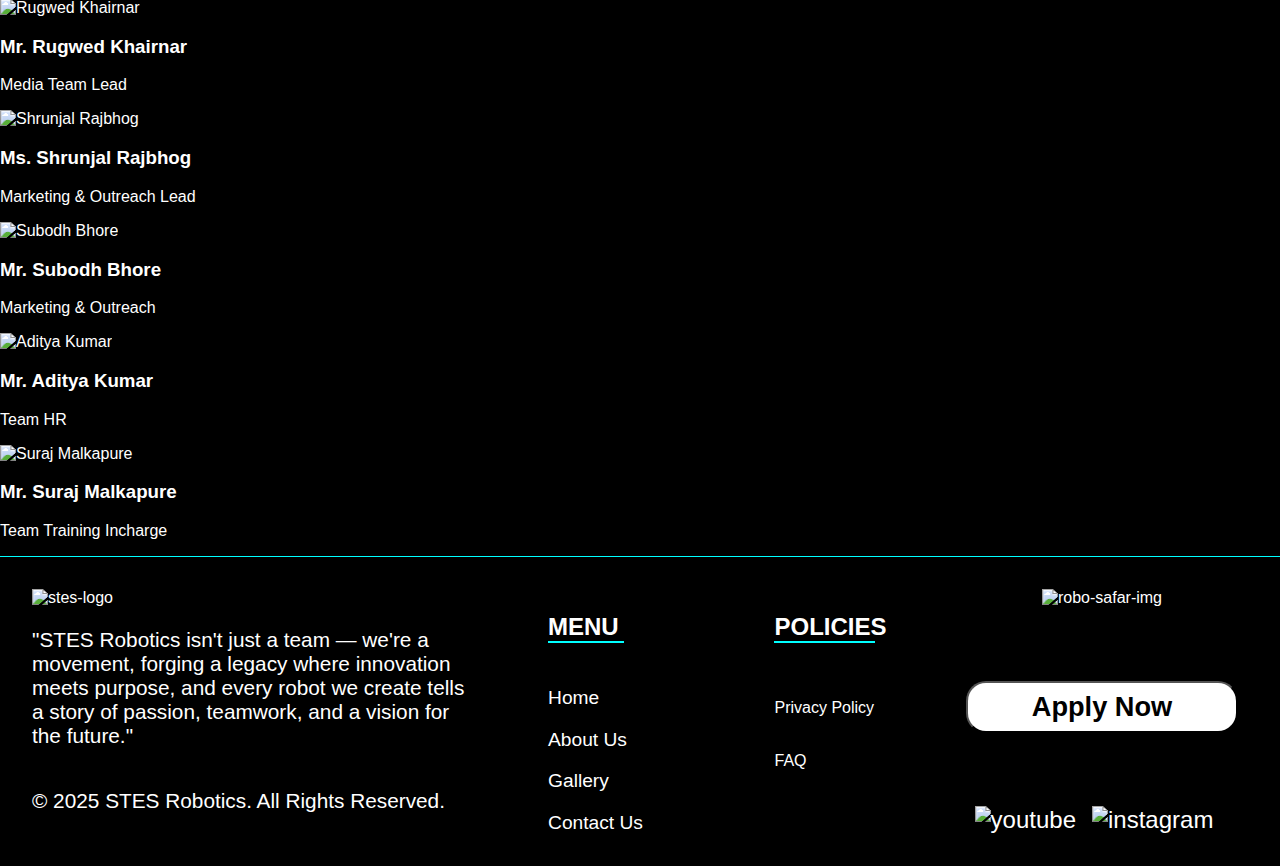
==== commit 0b22ac97: "grammar corrections" ====
--- a/about.html
+++ b/about.html
@@ -111,10 +111,7 @@
         <h1><span style="color: white;  margin-right: 10px;"> About </span><span style="color: aqua; ">Us</span></h1>
         <div class="vision">
             <h2>Vision</h2>
-            <p>We envision pushing the boundaries of innovation and technology by designing cutting-edge robotic systems
-                that inspire, educate, and compete globally. Our ultimate goal is to represent our institution in
-                prestigious competitions such as RoboWars  and other renowned international robotics events,
-                fostering excellence in the field of robotics.</p>
+            <p>We envision pushing the boundaries of innovation and technology by designing cutting-edge robotic systems that inspire, educate, and compete on a global stage. Our ultimate goal is to represent our institution in prestigious competitions such as RoboWars and other renowned international robotics events, fostering excellence in the field of robotics.</p>
         </div>
 
         <div class="mission">
@@ -124,17 +121,15 @@
                 <li>Train students in robotics, artificial intelligence (AI), and machine learning (ML) technologies.
                 </li>
                 <li>Equip members with hands-on experience in designing, building, and programming robots.</li>
-                <li>Encourage collaboration, creativity, and leadership among team members to tackle real-world
-                    challenges through robotics.</li>
-                <li>Develop prototypes and solutions that contribute to the robotics community and address societal
-                    needs.</li>
+                <li>Encourage collaboration, creativity, and leadership among team members to tackle real-world challenges through robotics.</li>
+                <li>Develop prototypes and solutions that contribute to the robotics community and address societal needs.</li>
             </ul>
         </div>
 
         <div class="who-are-we">
             <h2>Who Are We?</h2>
-            <p>Founded on 2nd August 2024, we are a student combat robotics team specializing in Robowar while also working on Autonomous, Non-Autonomous, Wired, and Wireless Robots. Competing at National, State, and Local levels, we are dedicated to building high-performance battle robots.</p>
-            Our team consists of students from various Sinhgad colleges (NBN, SKN, SCOE, RMD, SITS, SAE), bringing together expertise from different engineering disciplines. Robowar is our core focus, and we have built a strong, competitive team to dominate the battlefield.</p>
+            <p>Founded on August 2nd, 2024, we are a student combat robotics team specializing in Robowars, while also developing autonomous, non-autonomous, wired, and wireless robots. Competing at national, state, and local levels, we are dedicated to building high-performance battle robots.</p>
+            Our team comprises students from various Sinhgad colleges — NBN, SKN, SCOE, RMD, SITS, and SAE — uniting expertise from diverse engineering disciplines. Robowars is our core focus, and we’ve built a strong, competitive team ready to dominate the battlefield.</p>
 
            
 
@@ -142,19 +137,14 @@
 
         <div class="our-work">
             <h2>Our Work and Team</h2>
-            <p>Our club works on diverse robotic projects that explore fields such as autonomous systems, AI-based
-                robotics, and human-robot interaction. We design, program, and develop robots for various purposes,
-                including:</p>
+            <p>Our club works on diverse robotic projects that explore fields such as autonomous systems, AI-based robotics, and human-robot interaction. We design, program, and develop robots for a variety of purposes, including:</p>
             <ul class="list">
             <ul>
                 <li>Competitions (e.g., RoboWar , autonomous challenges, etc.)</li>
                 <li>Research-oriented projects</li>
                 <li>Educational workshops and outreach activities</li>
             </ul>
-            <p>Our team thrives on collaboration and innovation. We have members specializing in mechanical design,
-                electronics, programming, AI/ML, and strategic planning, working together to achieve shared goals.
-                Whether you're an experienced robotics enthusiast or someone eager to learn, our team welcomes all who
-                are passionate about technology and innovation. Join us as we work to shape the future of robotics!</p>
+            <p>Our team thrives on collaboration and innovation. With members specializing in mechanical design, electronics, programming, AI/ML, and strategic planning, we work together to achieve shared goals. Whether you're an experienced robotics enthusiast or someone eager to learn, our team welcomes all who are passionate about technology and innovation. Join us as we work to shape the future of robotics!</p>
         </div>
         
     </section>
@@ -357,7 +347,10 @@
         </div>
     </section>
 
-
+<!-- return to top -->
+<button onclick="topFunction()" id="topBtn" title="Go to top">
+    <img src="src/Assets/other-icons/up-arrow.png" alt="up-arrow">
+  </button>
 
     <!-- footer -->
     <footer>
@@ -365,8 +358,7 @@
             <div class="about-stes">
                 <img src="src/Assets/stes-logo/Stes-logo.png" alt="stes-logo">
                 <p>
-                    STES Robotics isn't just a team, we are a movement forging a legacy where innovation meets purpose,
-                    and every robot we create tells a story of passion, teamwork, and vision for the future.
+                    "STES Robotics isn't just a team — we're a movement, forging a legacy where innovation meets purpose, and every robot we create tells a story of passion, teamwork, and a vision for the future."
                 </p>
                 <div class="copyright">
                     <p>© 2025 STES Robotics. All Rights Reserved.</p>
--- a/src/style/home.css
+++ b/src/style/home.css
@@ -311,7 +311,7 @@
 
 /* WHO WE ARE  */
 .header1 {
-    margin: 11rem auto;
+    margin: 11rem auto 2rem auto;
     padding: 1rem;
 }
 .header1 h1{
@@ -523,3 +523,75 @@
     align-items: first baseline;
 }
 
+/* return to top  */
+#topBtn {
+    display: none;
+    position: fixed;
+    bottom: 30px;
+    right: 20px;
+    z-index: 9999;
+    font-size: 22px;
+    border: none;
+    outline: none;
+    background-color: #555;
+    color: white;
+    cursor: pointer;
+    padding: 15px;
+    border-radius: 50%;
+    box-shadow: 0 2px 10px rgba(0, 0, 0, 0.2);
+    transition: background-color 0.3s ease, transform 0.2s ease;
+  }
+  
+  #topBtn:hover {
+    background-color: #333;
+    transform: scale(1.05);
+  }
+  #topBtn img {
+    display: flex;
+    align-items: center;
+    width: 24px;
+    height: 24px;
+  }
+  
+  /* 📱 Small devices (phones) */
+  @media screen and (max-width: 480px) {
+    #topBtn {
+      font-size: 16px;
+      padding: 10px;
+      bottom: 20px;
+      right: 15px;
+    }
+    #topBtn img {
+        width: 16px;
+        height: 16px;
+      }
+  }
+  
+  /* 🧾 Medium devices (tablets) */
+  @media screen and (min-width: 481px) and (max-width: 768px) {
+    #topBtn {
+      font-size: 18px;
+      padding: 12px;
+      bottom: 25px;
+      right: 18px;
+    }
+    #topBtn img {
+        width: 16px;
+        height: 16px;
+      }
+  }
+  
+  /* 💻 Large devices (laptops/desktops) */
+  @media screen and (min-width: 769px) {
+    #topBtn {
+      font-size: 22px;
+      padding: 15px;
+      bottom: 30px;
+      right: 20px;
+    }
+     #topBtn img {
+        width: 16px;
+        height: 16px;
+      }
+  }
+
--- a/src/style/mediaquery.css
+++ b/src/style/mediaquery.css
@@ -0,0 +1,405 @@
+@media (max-width: 768px) {
+    .top-header {
+        padding: 1rem 0rem;
+        height: auto;
+        width: 100%;
+    }
+    .navbar {
+        height: auto;  /* Allow navbar height to adjust based on content */
+        padding: 0.6rem 1rem;  /* Reduce padding if needed */
+        align-items: center;
+        width: 100%;
+        border-radius: 0px;
+        top: 0px;
+    }
+    .navbar .logo {
+        margin-bottom: 1rem;  /* Add space between logo and other items */
+    }
+    .header-left {
+        flex-direction: row;  /* Stack items vertically */
+        align-items: center; /* Center items vertically on mobile */
+    }
+    .header-left img {
+        width: 120px;  /* Reduce image size on small screens */
+        height: auto;  /* Maintain aspect ratio */
+    }
+    .hidden-header-right {
+        display: none;  /* Show the hidden header section on mobile */
+    }
+
+    /* Adjust menu icon size on small screens */
+    .menu-icon img {
+        align-items: center;
+        width: 40px;
+        height: auto;
+    }
+    .exit img {
+        width: 25px;  /* Reduce image size */
+        height: 25px;
+    }
+
+    /* Adjust hidden menu width and position on smaller screens */
+    .hidden-menu {
+        width: 50%;  /* Increase width for small screens */
+        top: 10px;   /* Add some top margin */
+        right: 0px;
+    }
+    .menu-item {
+        font-size: 0.9em;  /* Slightly reduce font size on mobile */
+        padding: 0.8rem;   /* Reduce padding for smaller screens */
+    }
+    a {
+        font-size: 1rem;
+    }
+
+    .hidden-menu ul {
+        padding: 0.5rem;  /* Reduce padding on mobile */
+    }
+    .image-slider {
+        width: 63%;  /* Increase width on small screens for better use of space */
+        margin-top: 6rem;
+    }
+    .heading {
+        display: flex;
+        flex-direction: column;
+        width: 90%;  /* Increase width on smaller screens */
+        padding: 1rem;  /* Adjust padding */
+        margin: 11rem auto 0rem auto; 
+        align-items: center;  /* Ensure horizontal centering */
+        justify-content: center;  /* Ensure vertical centering */
+    }
+
+    .heading h1 {
+        font-size: 2rem;  /* Reduce font size for mobile */
+        flex-direction: column;
+        row-gap: 10px;
+    }
+    .heading h1 div {
+        font-size: 1.8rem;  /* Reduce font size for mobile */
+        
+    }
+
+    .heading h2 {
+        font-size: 2rem;  /* Reduce font size for h2 on mobile */
+        row-gap: 10px;  /* Reduce column gap for better fit */
+        flex-direction: column;
+    }
+    .TAGLINE-white {
+      font-size: 1rem;
+        text-align: left;
+    }
+    .TAGLINE-aqua{
+        font-size: 1rem;
+    }
+    .intro{
+        font-size: 1rem;
+    }
+    .intropara{
+        font-size: 1rem;
+        padding: 1rem ;
+    }
+    .at-glance {
+        width: 90%;  /* Increase the width to 90% for smaller screens */
+        padding: 1rem;  /* Add some padding around */
+    }
+    .at-glance h3{
+        font-size: 1.5rem;
+    }
+
+    .stat {
+        width: 90%;  /* Make the grid container take up more width */
+        grid-template-columns: repeat(2, 1fr);  /* 2 columns for smaller screens */
+        grid-template-rows: repeat(3, 1fr);  /* 3 rows for better fitting */
+        gap: 2rem;  /* Smaller gap between grid items */
+    }
+    .stat-item {
+        padding: 1rem 0.5rem;  /* Reduce padding on smaller screens */
+        text-align: center;
+        font-size: 0.8rem;  
+    }
+
+    .stats-number {
+        font-size: 1.5rem;  /* Adjust font size for smaller screens */
+    }
+
+    /* Optional: Adjust hover effect size */
+    .stat-item:hover {
+        transform: scale(1.1);  /* Slightly smaller scale effect on mobile */
+    }
+    .stat-details {
+        font-size: 0.8rem;
+    }
+    .header1{
+        padding: 0rem;
+    }
+    .header1 h1 {
+        width: 95%;  /* Increase width to take up more space on smaller screens */
+        font-size: 2rem;  /* Adjust font size for readability */
+        padding: 0.5rem;  /* Reduce padding for mobile */
+        margin: 0.5rem;
+    }
+    .content-1 {
+      margin: auto;
+        width: 100%;  /* Full width for mobile */
+    }
+
+    /* Adjust .boxes-A grid layout for mobile */
+    .boxes-A {
+        grid-template-columns: repeat(1 , 1fr);  /* Stack grid items vertically */
+        height: auto;  /* Let the height adjust dynamically */
+        margin: 0.5rem;  /* Reduce margin for mobile */
+        align-items: center;
+        gap: 1rem;
+    }
+    .boxes-A p {
+        font-size: 1rem;
+        text-align: center;
+    }
+
+    .boxes-A .para  p {
+        padding: 0.5rem;  /* Reduce padding inside boxes */
+        font-size: 1.2rem;  /* Adjust font size */
+    }
+
+    /* Adjust the images for mobile */
+    .image img {
+        width: 65%;  /* Make image responsive */
+        height: auto;  /* Keep the aspect ratio intact */
+        max-width: 300px;  /* Set a max width for better scaling */
+        border-radius: 24px;
+    }
+
+    .para h3 {
+        font-size: 1.6rem;  /* Adjust font size for smaller screens */
+    }
+    .para p{
+        text-align: center;
+         font-size: 1rem;
+    }
+    .updates-container {
+        margin: auto;
+        padding: 0.5rem;
+        font-size: 11px;
+        font-weight: bold;
+    }
+    .logo {
+        flex: 0 0 100%;
+      }
+    .footer-container {
+       display: flex;
+       flex-direction: column;  /* Stack items vertically */
+       /* width: 500px; */
+    }
+
+    .about-stes,
+    .robo-safar {
+        align-items: center;
+        gap: 1rem;
+    }
+    .footer-menu , .footer-policies ,.robo-safar-img img{
+        display: none;
+    }
+
+    /* Adjust images in .about-stes and .robo-safar */
+    .about-stes img
+     {
+        width: 55%;  /* Make images responsive */
+        height: auto;  /* Maintain aspect ratio */
+    }
+    .about-stes p {
+        font-size: 1.2rem;
+        text-align: center;
+    }
+    
+
+    /* Adjust buttons in .join-us-btn */
+    .join-us-btn button {
+        padding: 0.5rem 2rem;  /* Reduce padding for smaller screens */
+        font-size: 0.9rem;  /* Make the button text smaller */
+    }
+
+    /* Adjust social media icons */
+    .socials {
+        flex-direction: row;  /* Stack social icons vertically */
+        gap: 1rem;
+        justify-content: center;
+    }
+    .socials img{
+        width: 35px;
+    }
+
+    /* Adjust copyright text */
+    .copyright {
+       margin: auto;
+        
+    }
+}
+
+/* Media query for medium screens (e.g., tablets) */
+@media (min-width: 769px) and (max-width: 1025px) {
+    .top-header {
+        padding: 1.2rem 0rem;
+        height: 117px;
+    }
+    .navbar {
+        flex-direction: row;  /* Keep items in a row for tablet-sized screens */
+        height: auto;  /* Reduce height for medium screens */
+        align-items: center;
+    }
+    .header-left{
+        align-items: center;
+    }
+    .header-left img {
+        margin: 1rem 1rem;
+        width: 180px;  /* Slightly reduce the image size for tablets */
+        height: auto;  /* Maintain aspect ratio */
+    }
+    .menu-icon img {
+        margin: 1.5rem 0rem;
+        width: 38px;  /* Slightly larger than mobile but smaller than desktop */
+        height: 38px;
+    }
+    .exit img {
+        width: 28px;  /* Slightly smaller than desktop size */
+        height: 28px;
+    }
+
+    .hidden-menu {
+        width: 40%;  /* Adjust width for tablet-sized screens */
+        top: 5px;    /* Adjust position for better fit */
+    }
+    .menu-item {
+        font-size: 1em;  /* Set font size to 1em for tablets */
+        padding: 0.9rem;  /* Adjust padding slightly */
+    }
+    a {
+        font-size: 1rem;
+
+    }
+
+    .hidden-menu ul {
+        padding: 0.8rem;  /* Slightly reduce padding for tablets */
+    }
+    .image-slider {
+        width: 85%;  /* Slightly reduce width for medium screens */
+        margin-top: 8rem;
+    }
+    .heading h1 {
+        font-size: 2rem;  /* Reduce font size for mobile */
+    }
+
+    .heading h2 {
+        font-size: 1rem;  /* Reduce font size for h2 on mobile */
+        column-gap: 2px;  /* Reduce column gap for better fit */
+    }
+    .TAGLINE-white {
+      /* font-size: large; */
+        text-align: left;
+    }
+    .at-glance {
+        width: 85%;  /* Slightly reduce width on tablets */
+    }
+    .at-glance h3{
+        font-size: 1rem;
+    }
+
+    .stat {
+        width: 80%;  /* Adjust the width for tablet view */
+        grid-template-columns: repeat(3, 1fr);  /* 3 columns */
+        grid-template-rows: repeat(2, 1fr);  /* 2 rows */
+        gap: 2.5rem;  /* Adjust gap */
+    }   
+    .stat-item {
+        padding: 1.5rem 1rem;  /* Adjust padding for tablets */
+        text-align: center;
+    }
+
+    .stats-number {
+        font-size: 1.8rem;  /* Slightly smaller font size */
+    }
+
+    .stat-item:hover {
+        transform: scale(1.1);  /* Slightly smaller scale effect */
+    }
+    .stat-details {
+        font-size: 0.8rem;
+    }
+    .header1 {
+        margin: 3rem auto;
+        padding: 1rem;
+    }
+    .header1 h1 {
+        width: 90%;  /* Increase width slightly for tablet screens */
+        font-size: 2rem;  /* Adjust font size for medium screens */
+        margin: 1.2rem auto;
+    }
+    .content-1 {
+        margin-left: 2rem;  /* Adjust left margin for tablet */
+        width: 90%;  /* Maintain width for tablets */
+        gap: 5rem;
+    }
+
+    /* Adjust .boxes-A grid layout for tablets */
+    .boxes-A {
+        grid-template-columns: repeat(2, 1fr);  /* 2 equal columns */
+    }
+    .boxes-A p {
+        font-size: 0.5rem;
+        text-align: center;
+    }
+
+    .boxes-A .para p {
+        font-size: 1rem;
+        text-align: justify;
+    }
+
+    /* Adjust the images for tablet */
+    .image img {
+        height: auto;  /* Keep aspect ratio */
+        max-width: 371px;  /* Set max-width for tablet screens */
+    }
+
+    .para h3 {
+        font-size: 1.5rem;  /* Adjust font size for tablet screens */
+    }
+    .para p{
+        text-align: center;
+         font-size: 1rem;
+    }
+
+    .logo {
+        flex: 0 0 33.33%;
+      }
+
+    .about-stes,
+    .footer-menu,
+    .footer-policies,
+    .robo-safar {
+        padding: 1.5rem;  /* Increase padding for readability */
+    }
+
+    /* Adjust images in .about-stes and .robo-safar */
+    .about-stes img,
+    .robo-safar-img img {
+        width: 80%;  /* Reduce image width on tablet */
+        height: auto;
+    }
+
+    /* Adjust button padding */
+    .join-us-btn button {
+        padding: 0.5rem 3rem;  /* Adjust padding for medium screens */
+        font-size: 1rem;  /* Keep font size moderate */
+    }
+
+    /* Stack social media icons */
+    .socials {
+        flex-direction: row;  /* Arrange social icons in row for tablets */
+        gap: 1.5rem;
+    }
+
+    /* Adjust copyright text */
+    .copyright {
+        text-align: center;
+        font-size: small;
+    }
+}
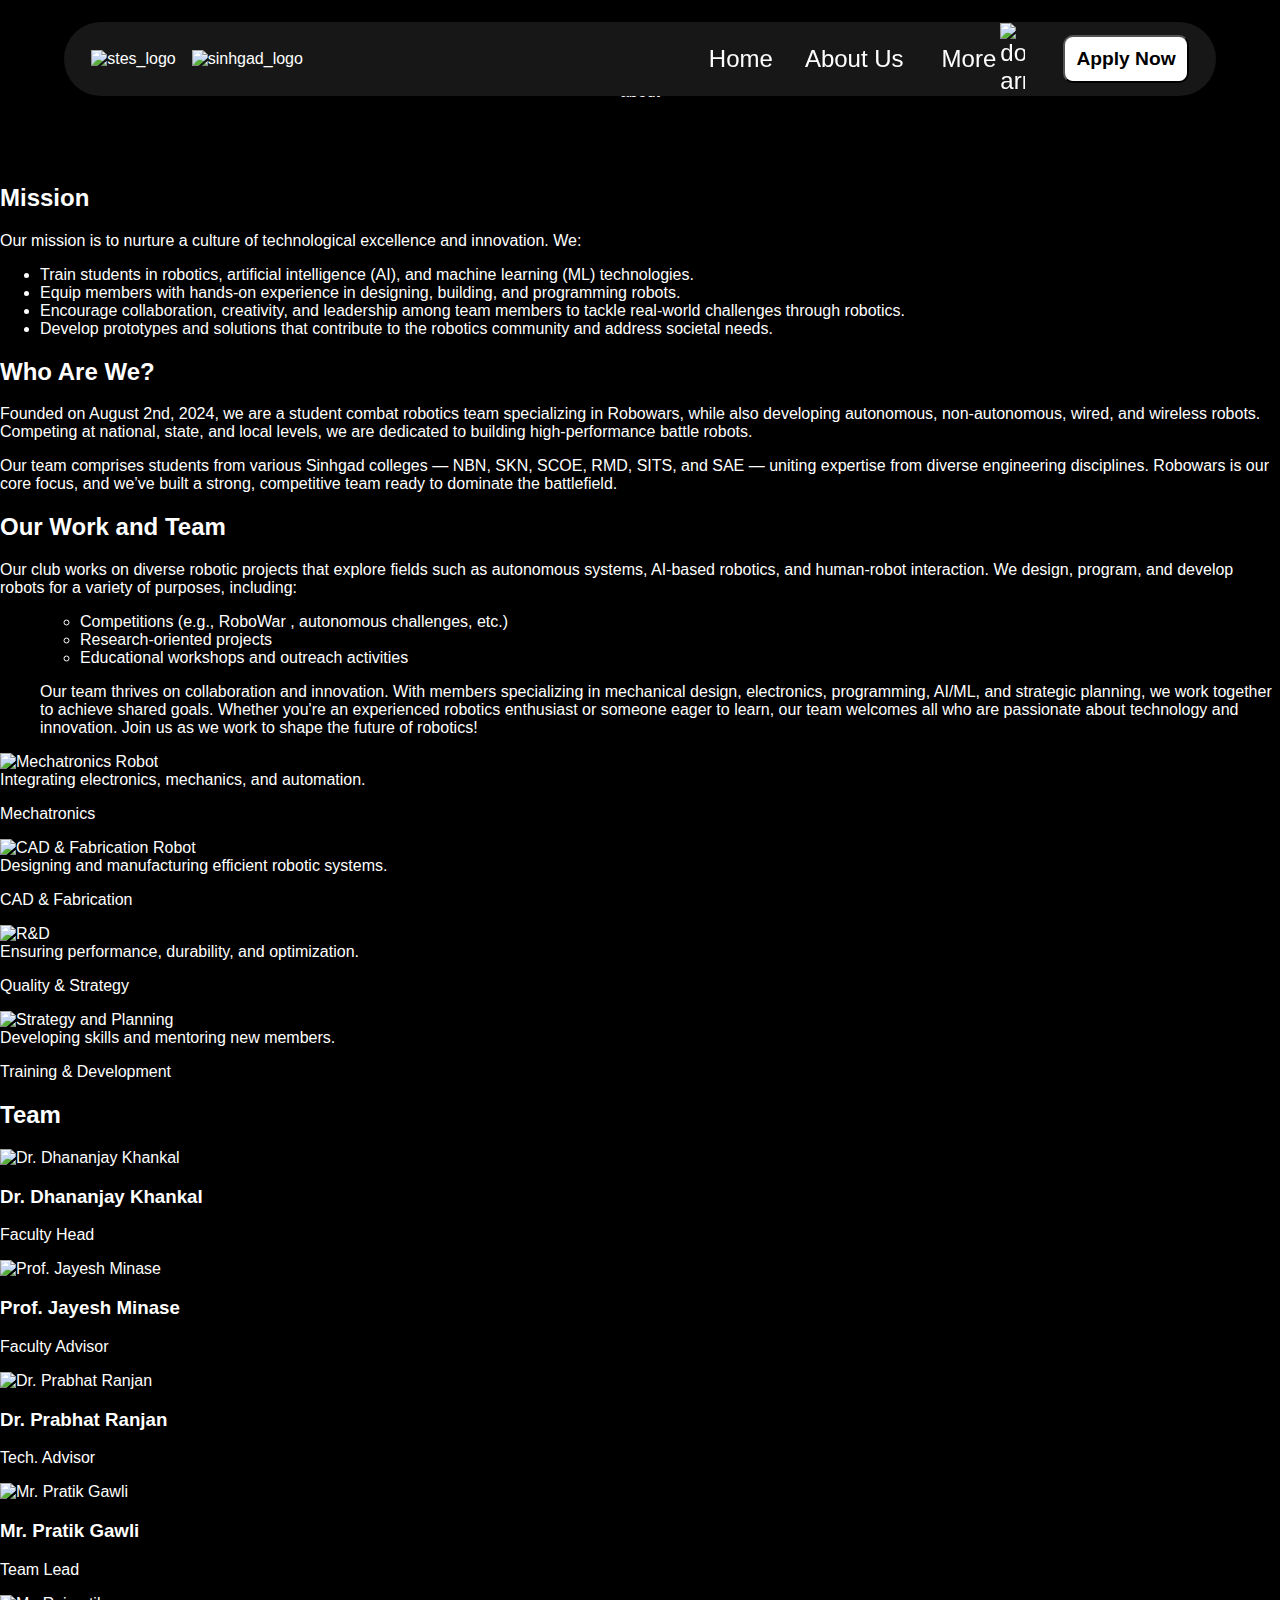
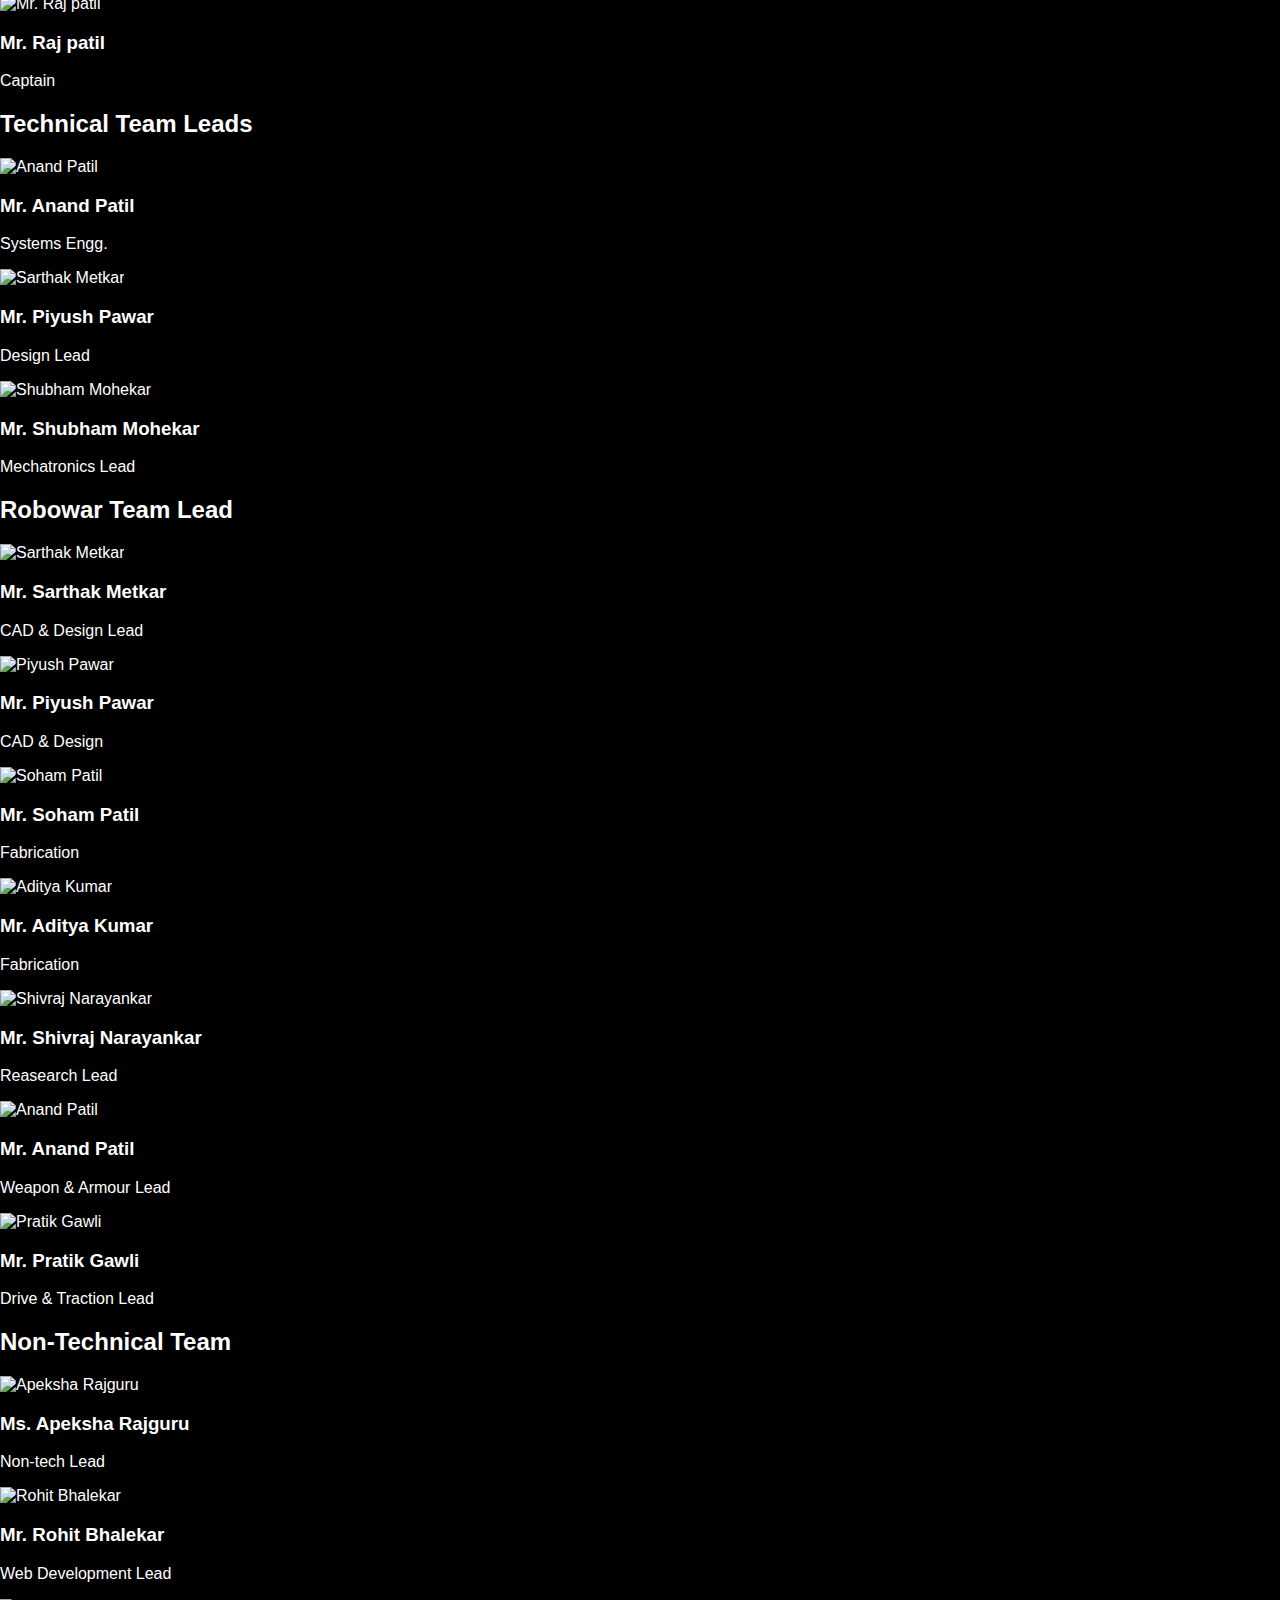
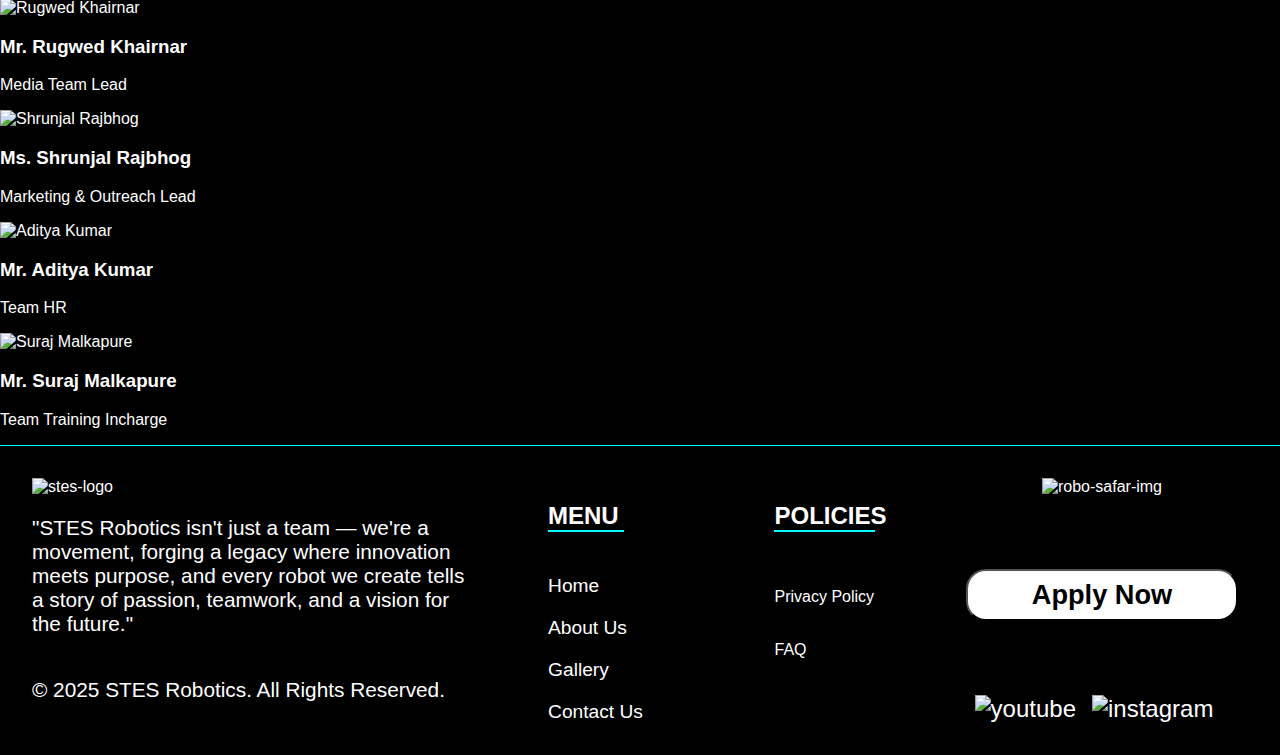
==== commit 102f5125: "linear gradient" ====
--- a/about.html
+++ b/about.html
@@ -14,7 +14,7 @@
 <body>
     <!-- NAVBAR SECTION -->
     <section>
-        <div class="top-header">
+        <div class="top-header">about
             <nav class="navbar">
                 <div class="header-left">
                     <div class="box">
@@ -329,11 +329,7 @@
                 <p class="para">Marketing & Outreach Lead</p>
             </div>
 
-            <div class="team-member">
-                <img src="src/Assets/other-icons/profile.png" alt="Subodh Bhore">
-                <h3>Mr. Subodh Bhore</h3>
-                <p class="para">Marketing & Outreach</p>
-            </div>
+         
             <div class="team-member">
                 <img src="src/Assets/other-icons/profile.png" alt=" Aditya Kumar">
                 <h3>Mr. Aditya Kumar </h3>
--- a/src/style/home.css
+++ b/src/style/home.css
@@ -5,11 +5,44 @@
     font-family: 'Segoe UI', Tahoma, Geneva, Verdana, sans-serif;
 }
 body{
-    background-color: black;
+    
+       
+      background: black;
+    /* background-color: black; */
     color:white;
     margin: 0px;
     padding: 0px;
 }
+.bg-gradient {
+    background: linear-gradient(132deg, #000000, #00ffff, #808080, #004f4f, #1a1a1a, #00aaff);
+    background-size: 400% 400%;
+    animation: BackgroundGradient 15s ease infinite;
+    width: 90%;
+    margin: auto;
+    border-radius: 20px;
+    /* Blur & Spread Effect */
+    position: relative;
+    z-index: 1;
+    overflow: hidden;
+}
+
+.bg-gradient::before {
+    content: '';
+    position: absolute;
+    top: -20%;
+    left: -20%;
+    width: 140%;
+    height: 140%;
+    background: inherit;
+    filter: blur(40px);
+    z-index: -1;
+}
+@keyframes BackgroundGradient {
+    0% {background-position: 0% 50%;}
+    50% {background-position: 100% 50%;}
+    100% {background-position: 0% 50%;}
+}
+
 .top-header{
     width: 100%;
     display: flex;
@@ -268,7 +301,7 @@
     margin: auto;
 }
 .at-glance h3{
-    margin: auto;
+    margin: 5rem auto;
     text-align: center;
     color: aqua;
     font-size: 2rem;
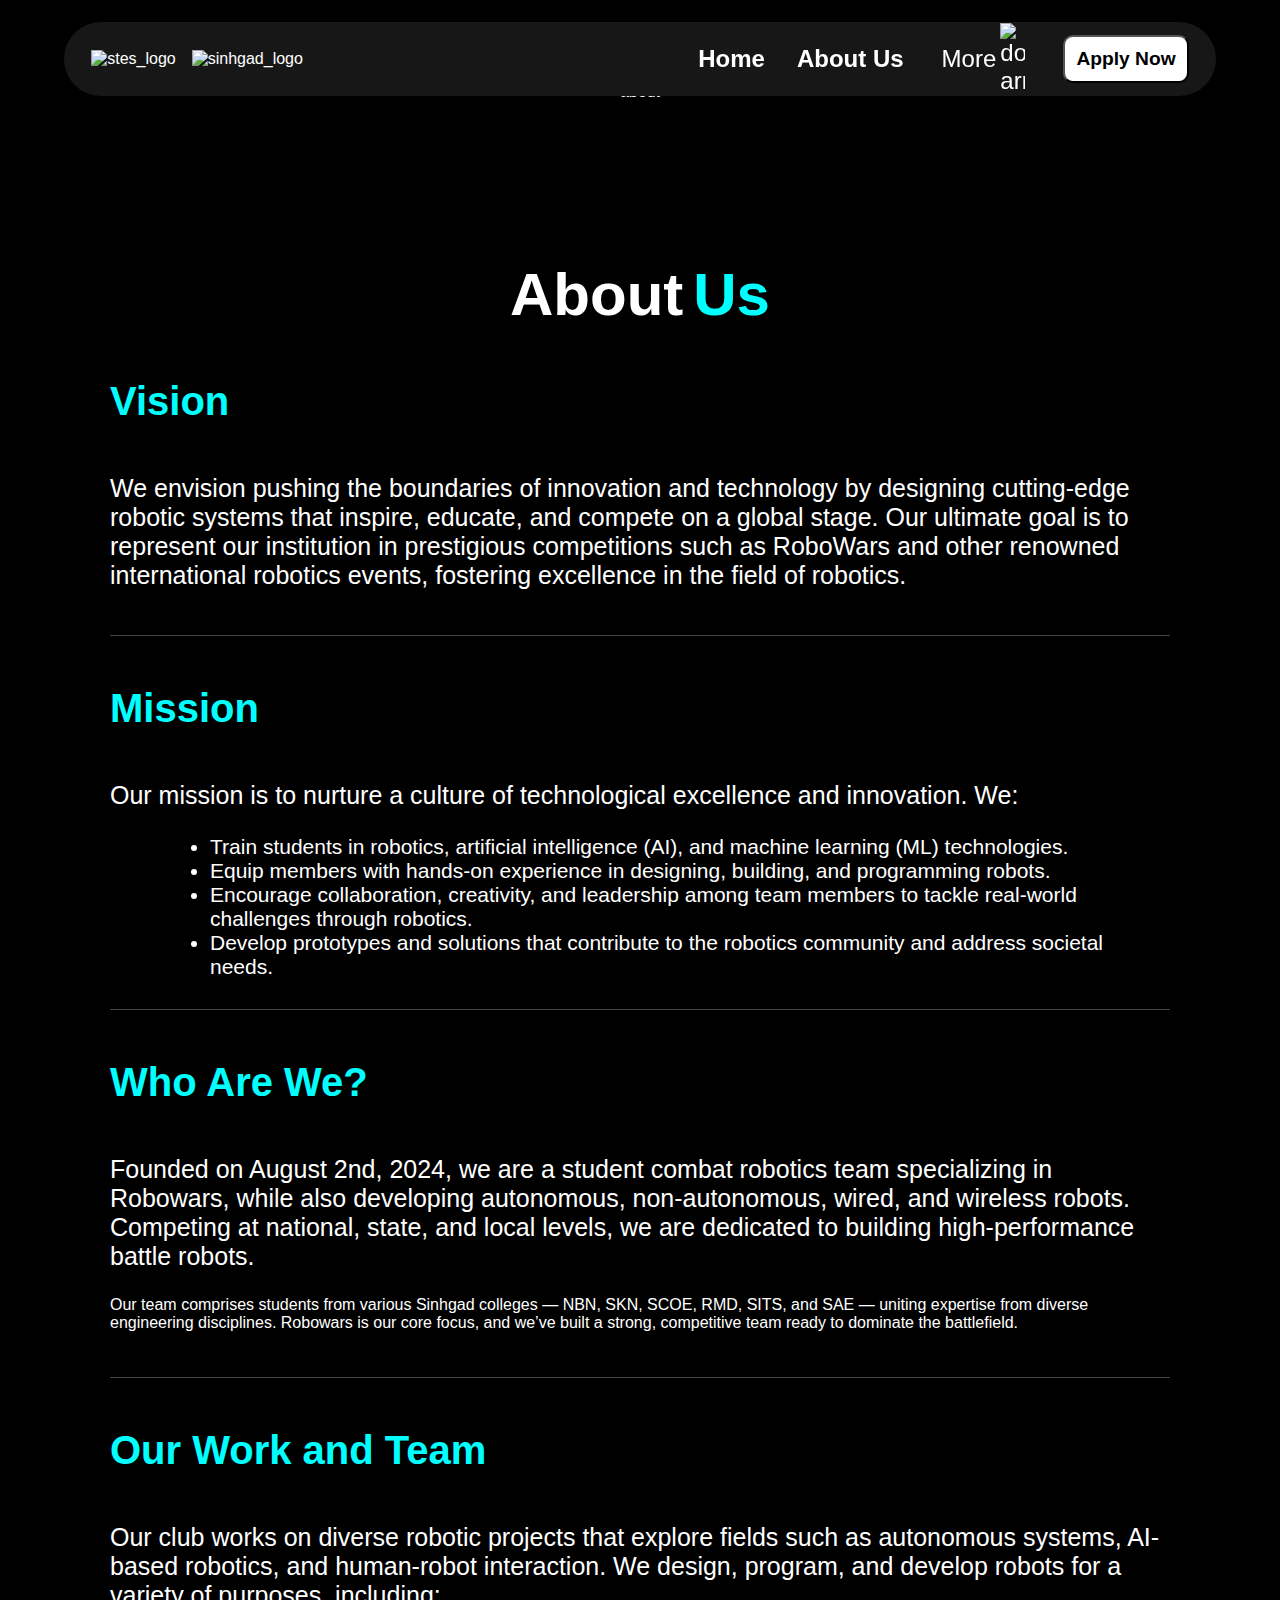
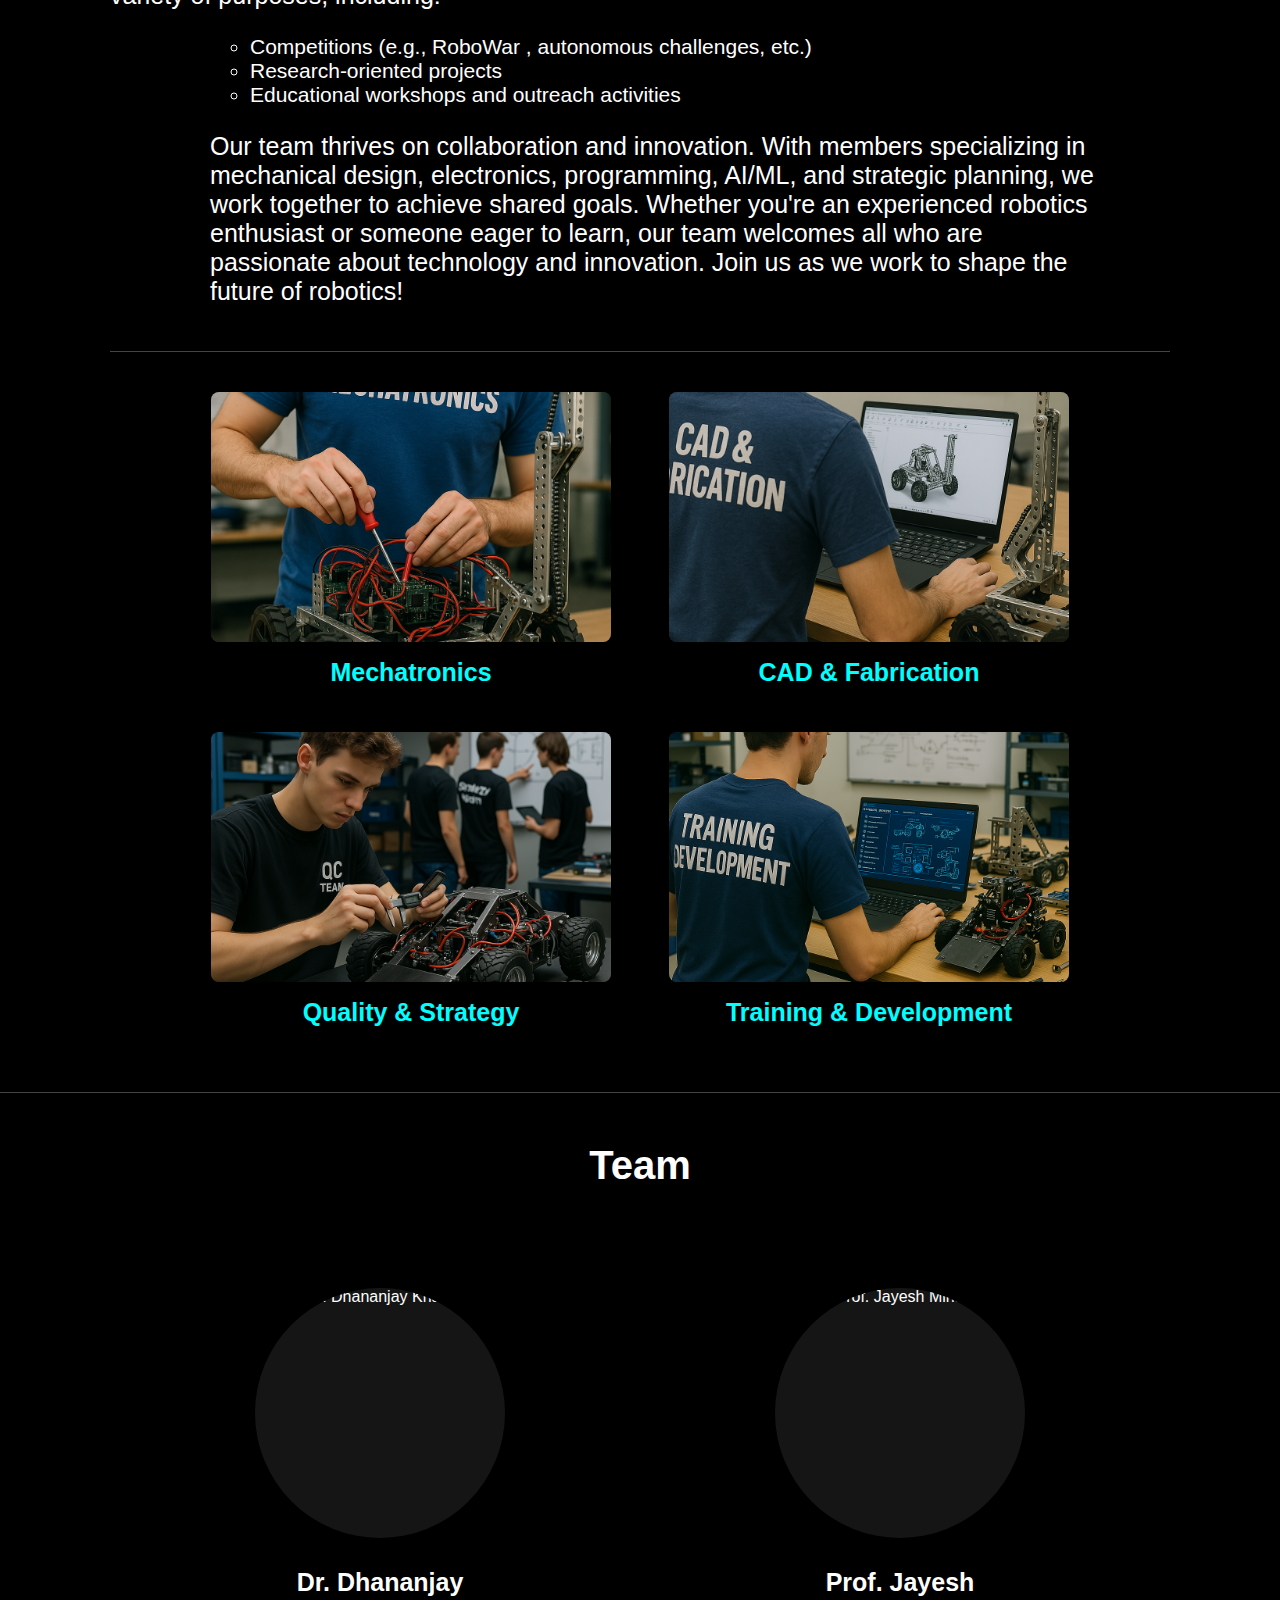
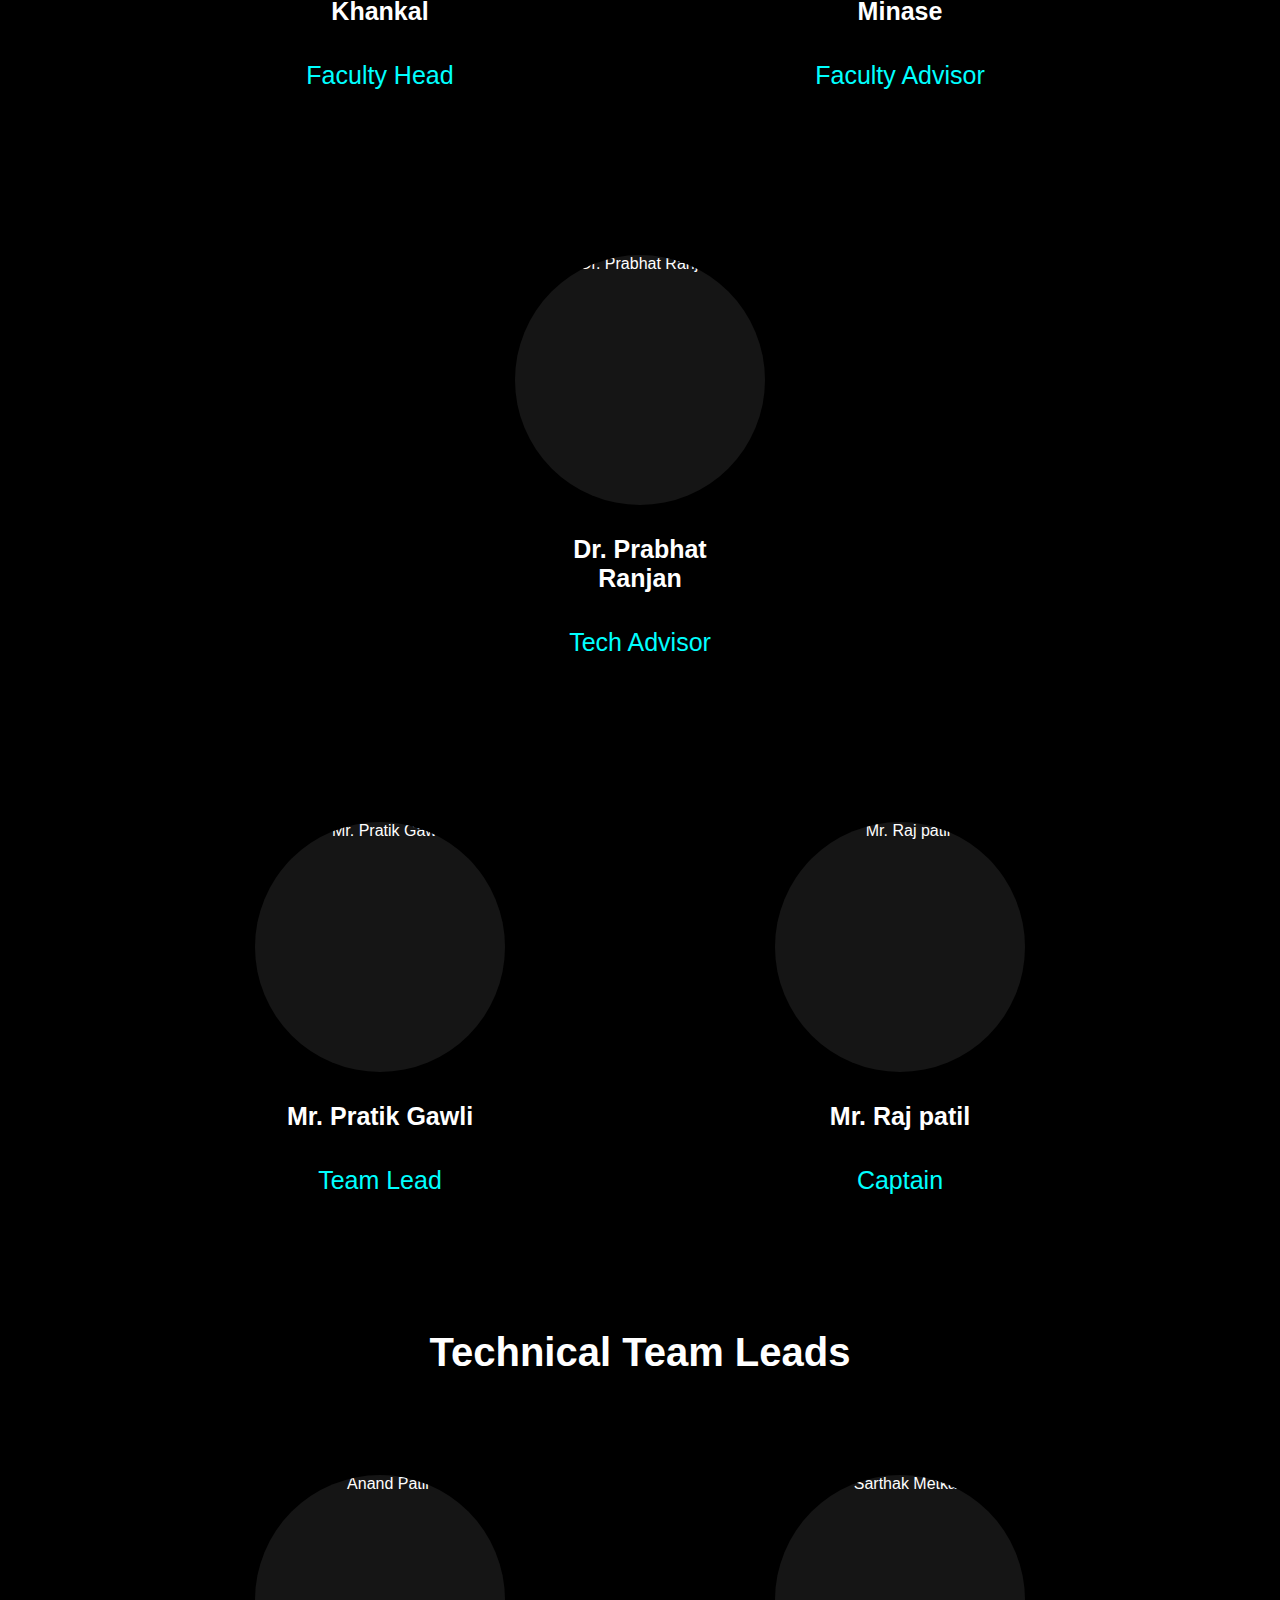
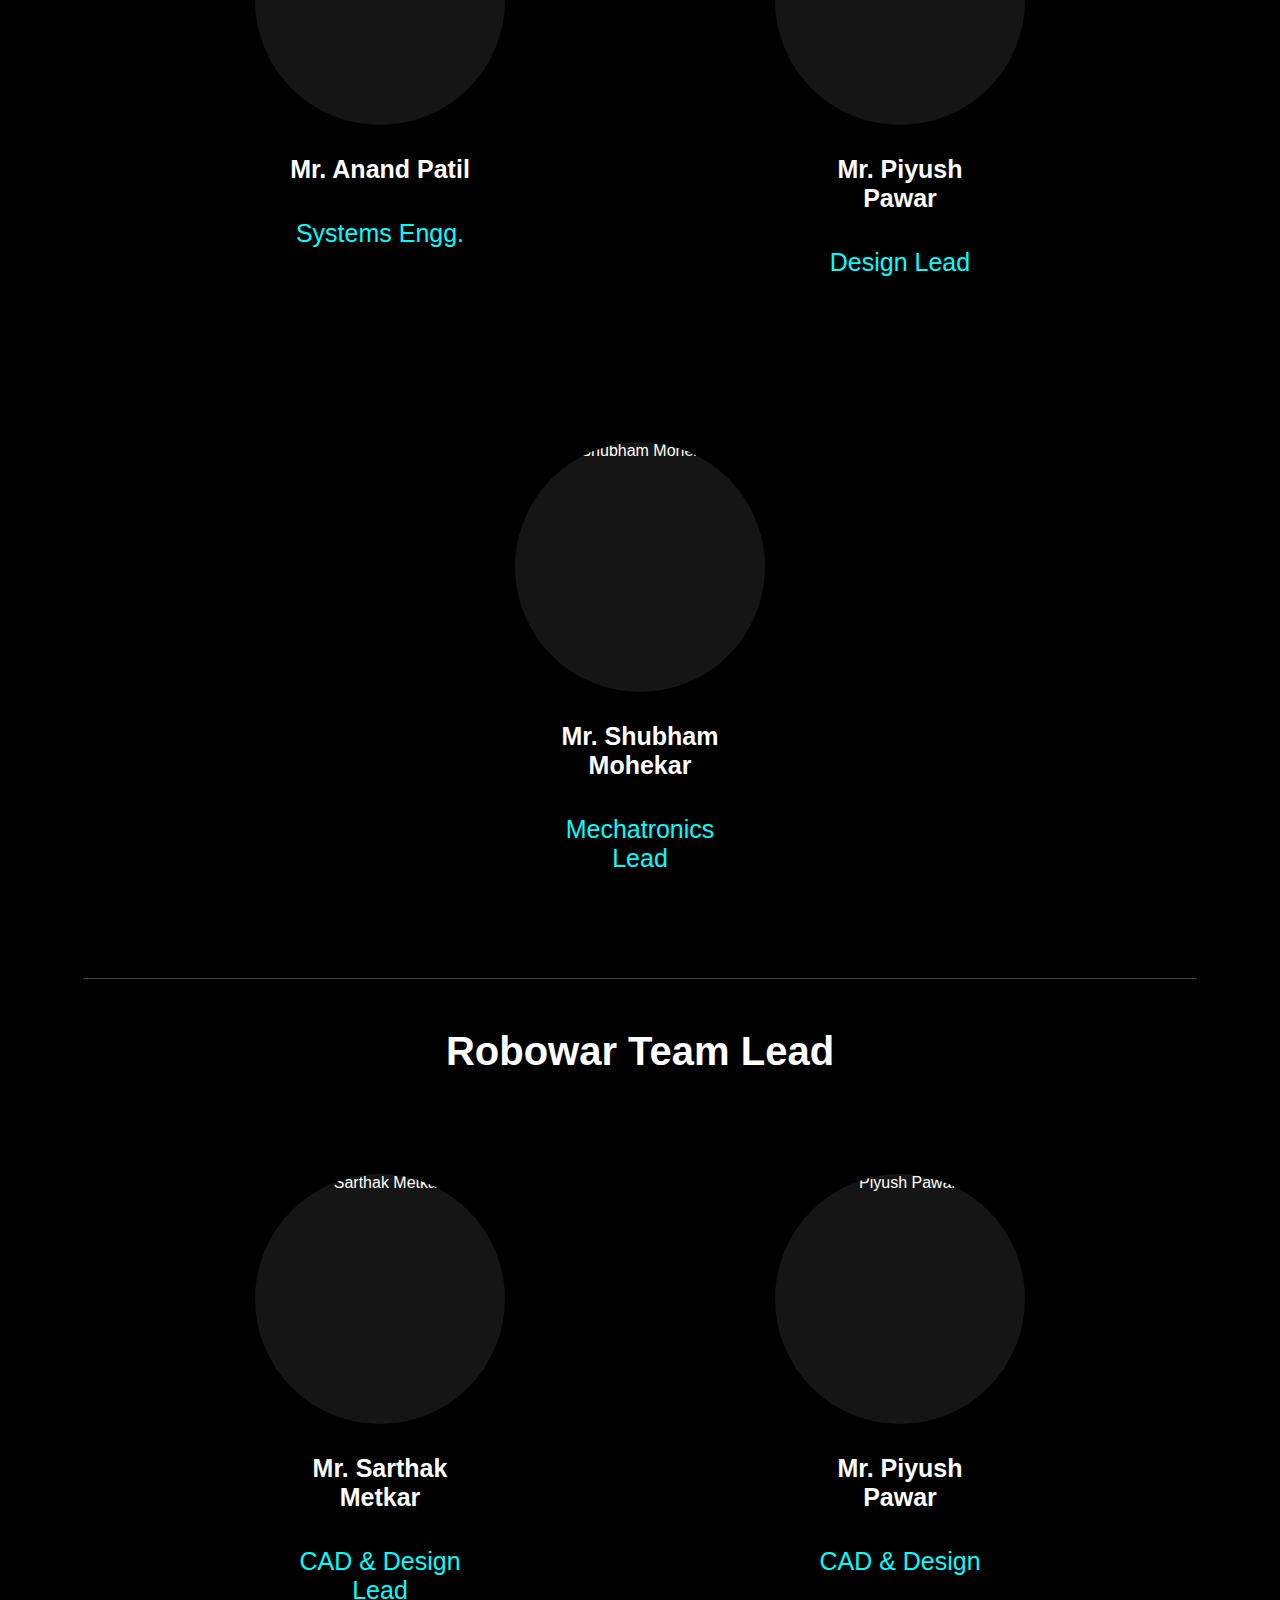
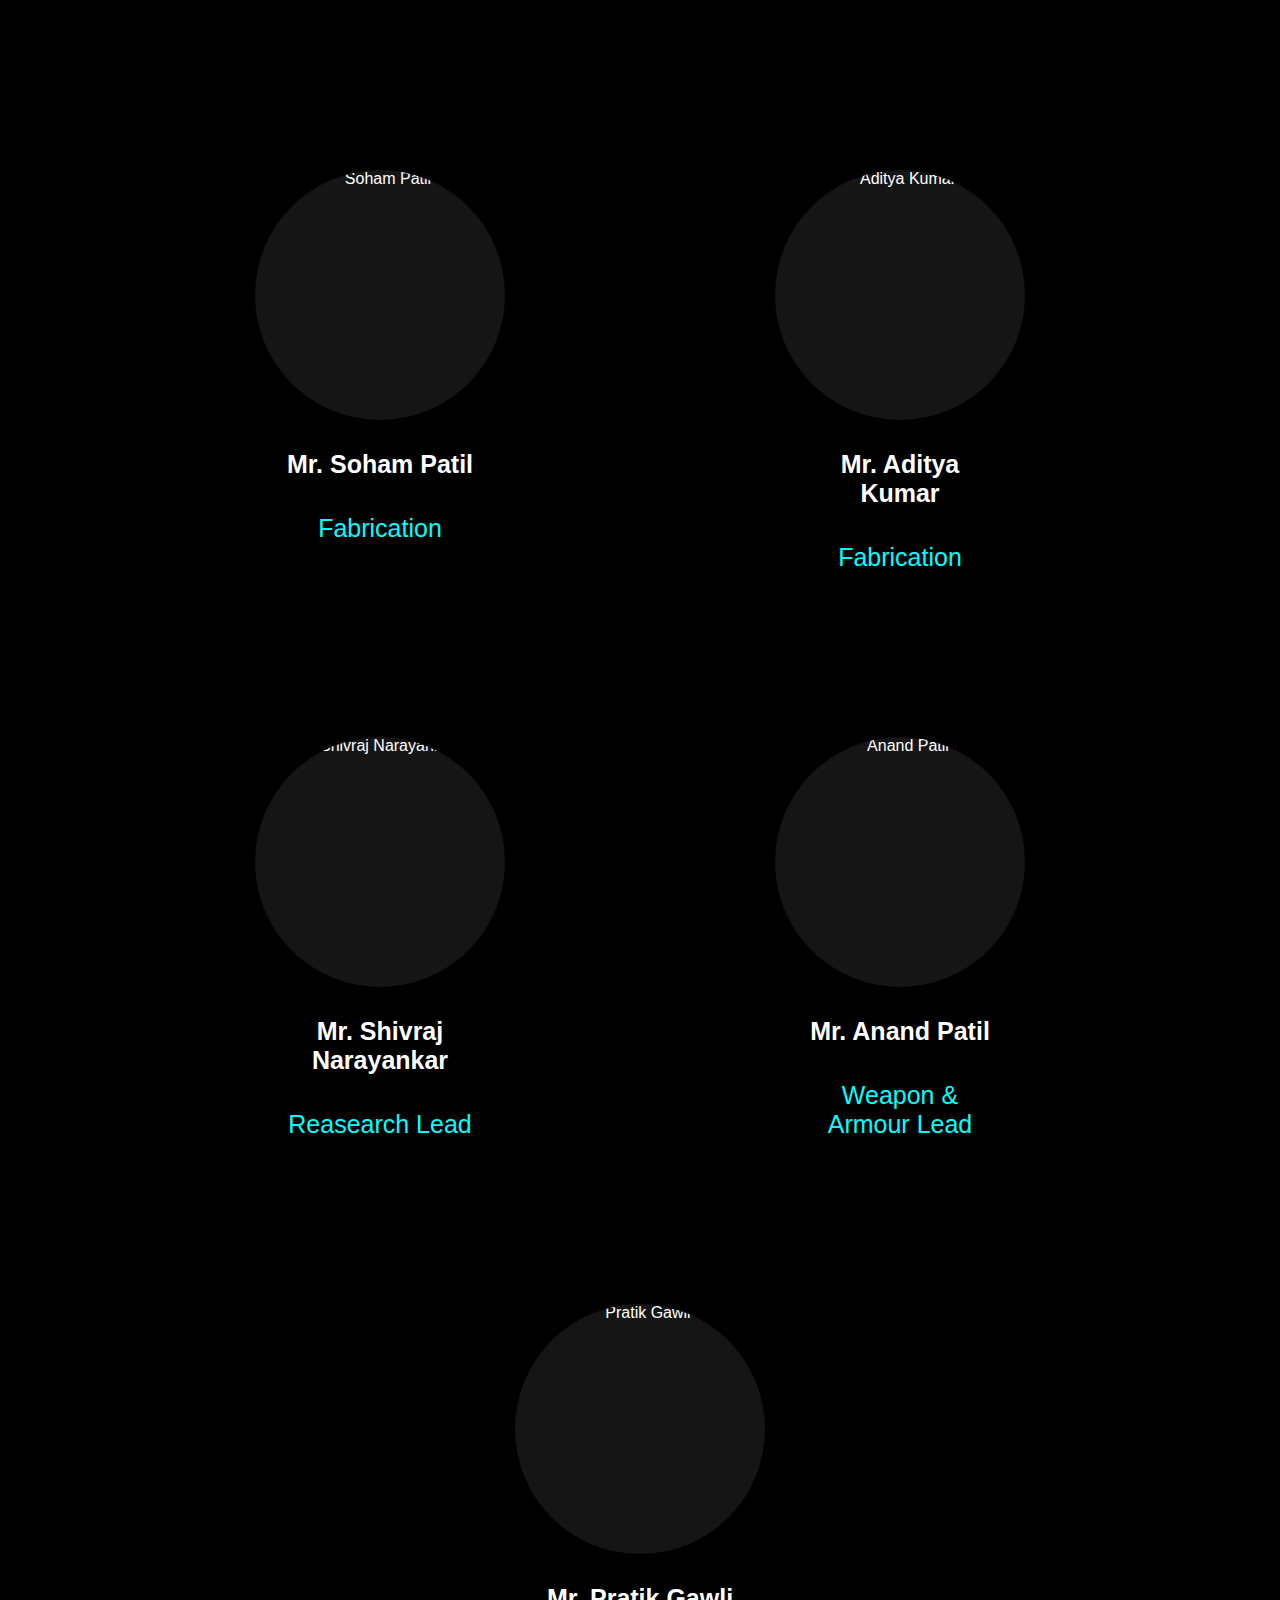
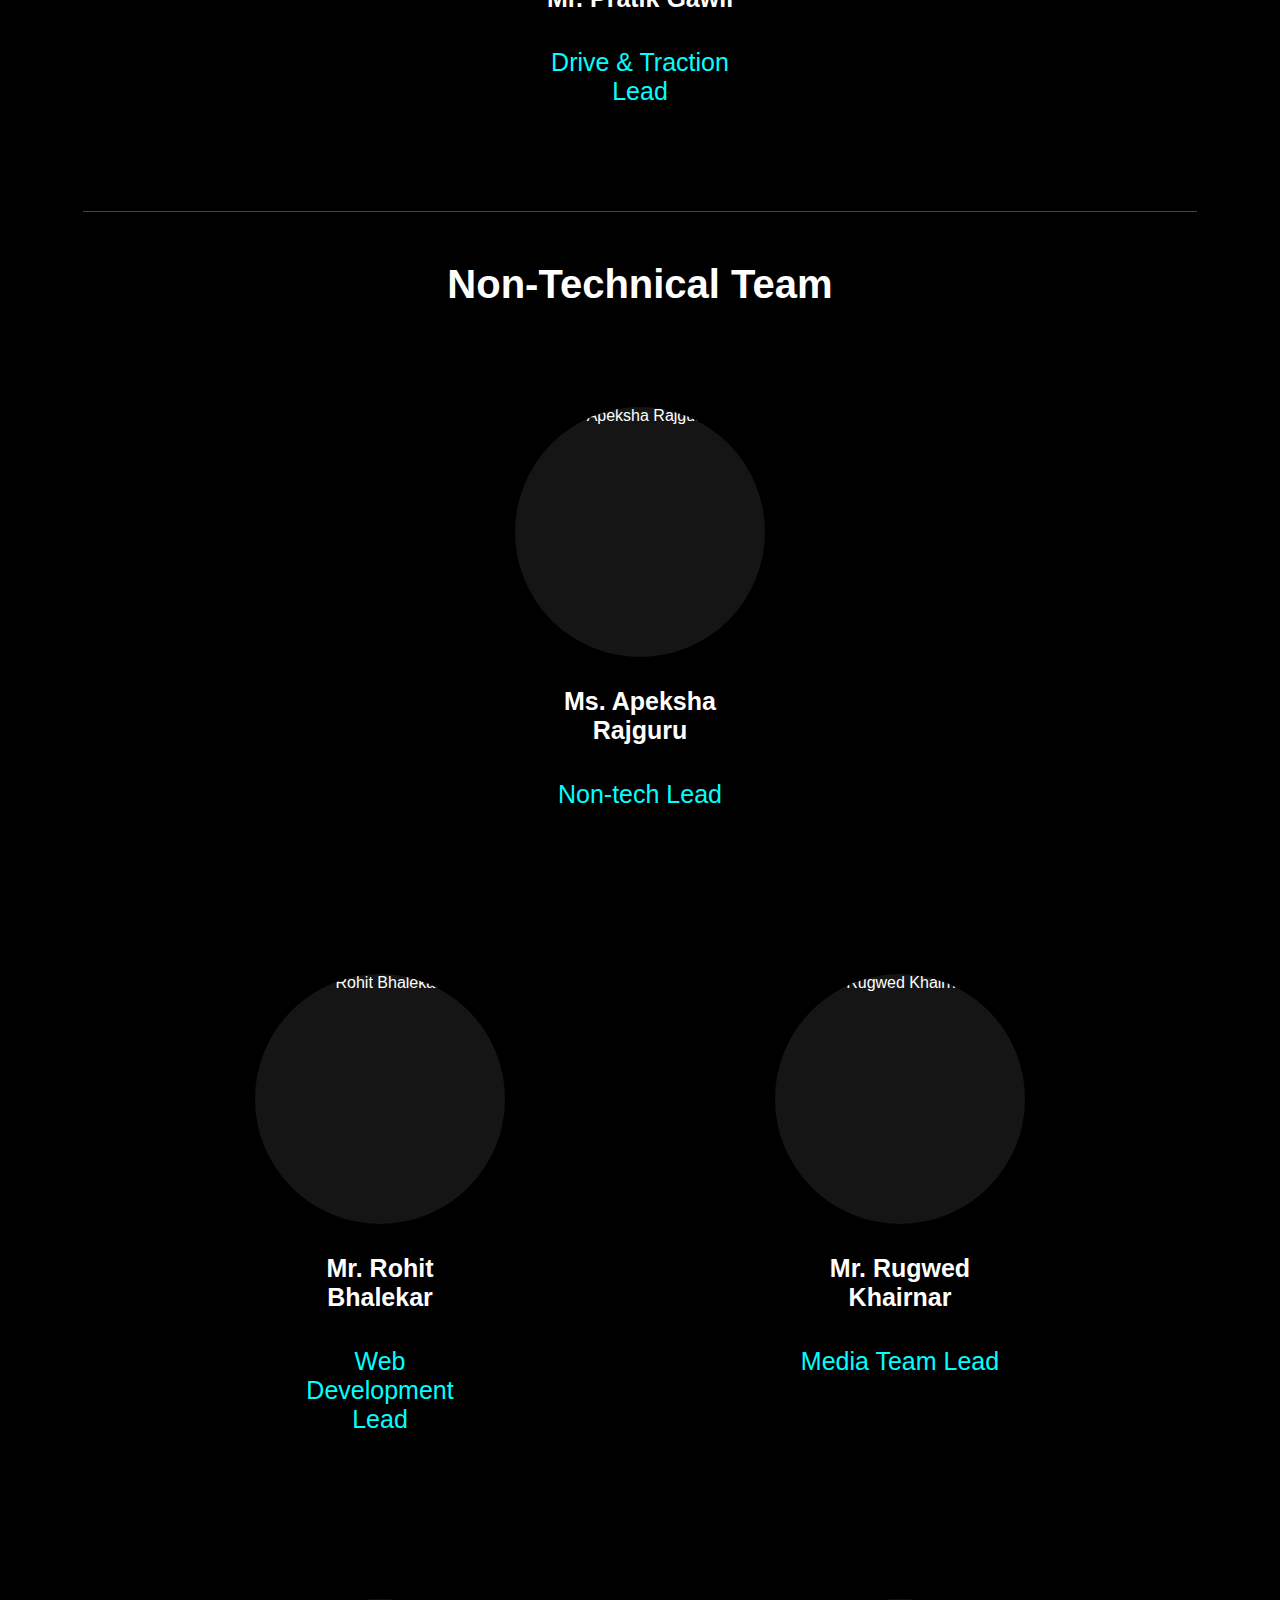
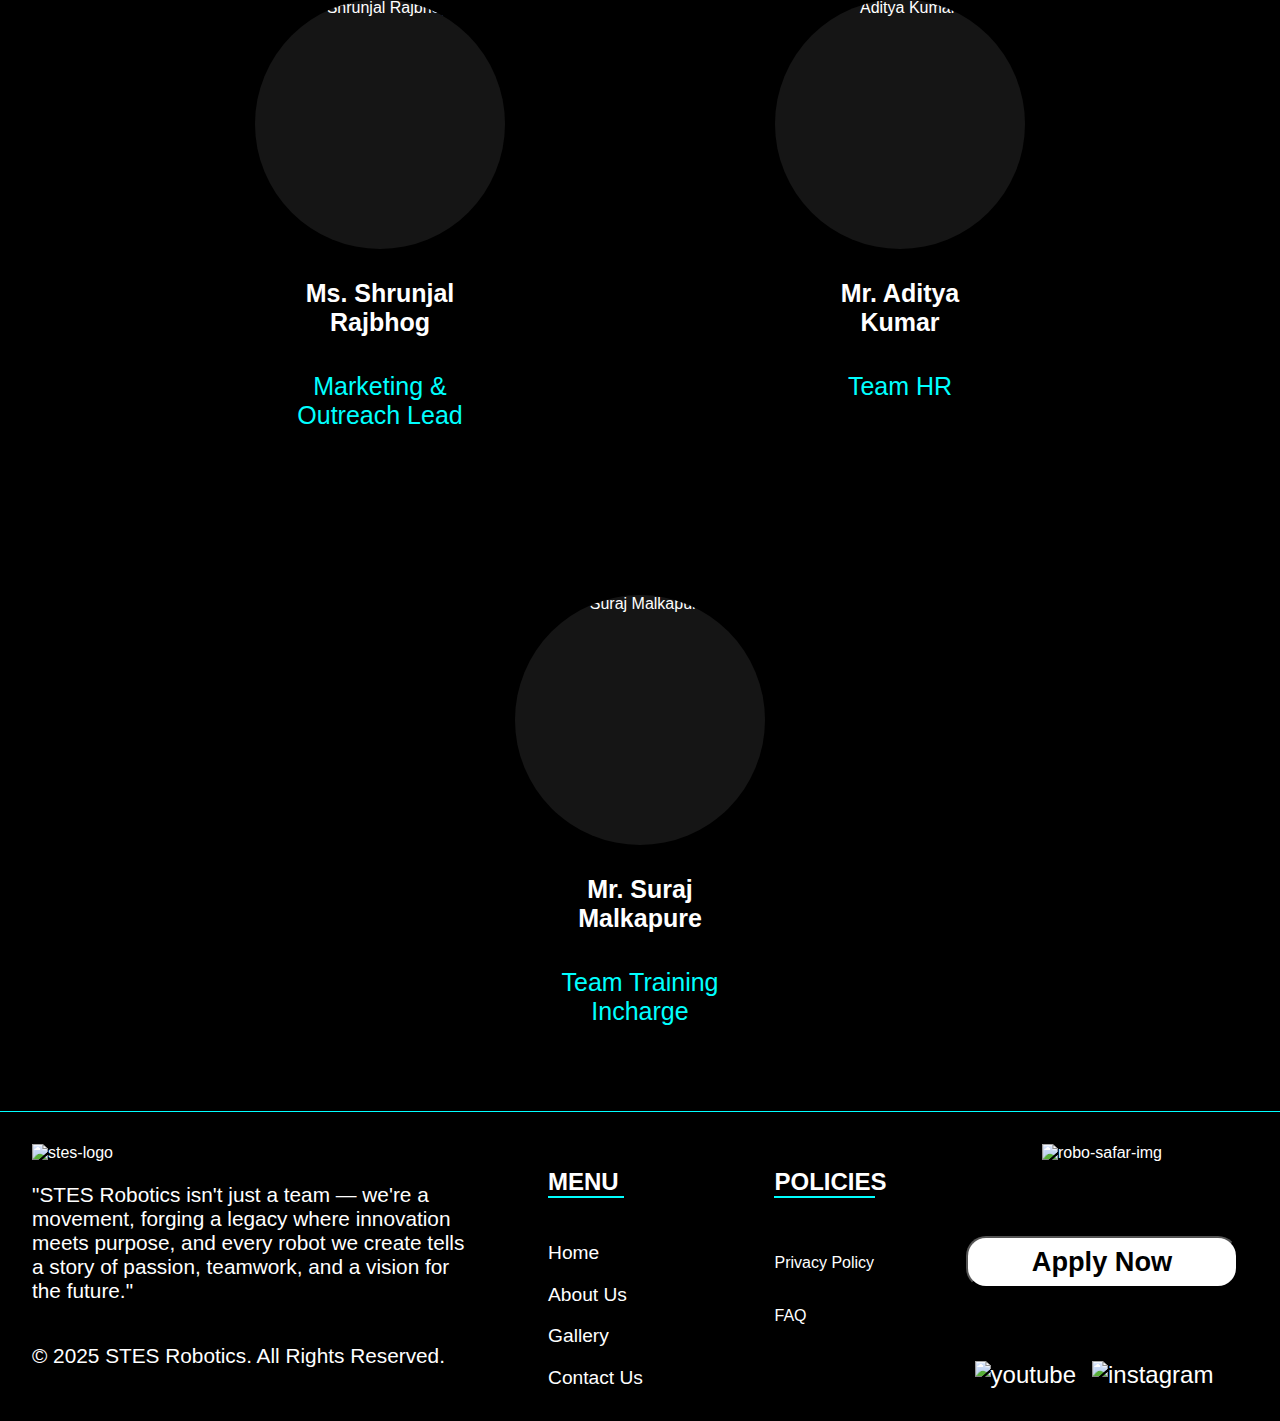
==== commit 535d8f36: "security checks" ====
--- a/about.html
+++ b/about.html
@@ -155,7 +155,7 @@
             <div class="robot-images">
                 <div class="robot-image-container">
                     <div class="robot-image">
-                        <img src="" alt="Mechatronics Robot">
+                        <img src="src/Assets/domains/mechatronics.png" alt="Mechatronics Robot">
                         <div class="description-box">
                             Integrating electronics, mechanics, and automation.
                         </div>
@@ -165,7 +165,7 @@
         
                 <div class="robot-image-container">
                     <div class="robot-image">
-                        <img src="" alt="CAD & Fabrication Robot">
+                        <img src="src/Assets/domains/cad.png" alt="CAD & Fabrication Robot">
                         <div class="description-box">
                             Designing and manufacturing efficient robotic systems.
                         </div>
@@ -177,7 +177,7 @@
             <div class="robot-images">
                 <div class="robot-image-container">
                     <div class="robot-image">
-                        <img src="" alt="R&D">
+                        <img src="src/Assets/domains/quality.png" alt="R&D">
                         <div class="description-box">
                             Ensuring performance, durability, and optimization.
                         </div>
@@ -186,7 +186,7 @@
                 </div>
                 <div class="robot-image-container">
                     <div class="robot-image">
-                        <img src="" alt="Strategy and Planning">
+                        <img src="src/Assets/domains/training.png" alt="Strategy and Planning">
                         <div class="description-box">
                             Developing skills and mentoring new members.
                         </div>
@@ -215,7 +215,7 @@
             <div class="team-member">
                 <img src="src/Assets/other-icons/profile.png" alt="Dr. Prabhat Ranjan">
                 <h3>Dr. Prabhat Ranjan</h3>
-                <p class="para">Tech. Advisor</p>
+                <p class="para">Tech Advisor</p>
             </div>
         </div>
 
@@ -344,8 +344,8 @@
     </section>
 
 <!-- return to top -->
-<button onclick="topFunction()" id="topBtn" title="Go to top">
-    <img src="src/Assets/other-icons/up-arrow.png" alt="up-arrow">
+<button id="topBtn" title="Go to top">
+    <img src="./src/Assets/other-icons/up-arrow.png" alt="up-arrow">
   </button>
 
     <!-- footer -->
--- a/src/style/home.css
+++ b/src/style/home.css
@@ -5,43 +5,23 @@
     font-family: 'Segoe UI', Tahoma, Geneva, Verdana, sans-serif;
 }
 body{
-    
-       
       background: black;
     /* background-color: black; */
     color:white;
     margin: 0px;
     padding: 0px;
-}
-.bg-gradient {
-    background: linear-gradient(132deg, #000000, #00ffff, #808080, #004f4f, #1a1a1a, #00aaff);
-    background-size: 400% 400%;
-    animation: BackgroundGradient 15s ease infinite;
-    width: 90%;
-    margin: auto;
-    border-radius: 20px;
-    /* Blur & Spread Effect */
-    position: relative;
-    z-index: 1;
-    overflow: hidden;
-}
-
-.bg-gradient::before {
-    content: '';
-    position: absolute;
-    top: -20%;
-    left: -20%;
-    width: 140%;
-    height: 140%;
-    background: inherit;
-    filter: blur(40px);
-    z-index: -1;
-}
-@keyframes BackgroundGradient {
-    0% {background-position: 0% 50%;}
-    50% {background-position: 100% 50%;}
-    100% {background-position: 0% 50%;}
-}
+    user-select: none;
+    -webkit-user-select: none; /* Chrome/Safari */
+    -moz-user-select: none;    /* Firefox */
+    -ms-user-select: none;     /* IE/Edge */
+}
+ p, h1, h2, h3, div {
+    user-select: none;
+    -webkit-user-select: none; /* Chrome/Safari */
+    -moz-user-select: none;    /* Firefox */
+    -ms-user-select: none;     /* IE/Edge */
+  }
+  
 
 .top-header{
     width: 100%;
@@ -80,6 +60,12 @@
 .header-left img {
     width: 161px;
     height: 125px;
+    pointer-events: none;              /* Prevent right-click/interaction */
+  -webkit-user-drag: none;           /* Chrome, Safari */
+  user-select: none;                 /* Prevent text/image selection */
+  -webkit-user-select: none;
+  -moz-user-select: none;
+  -ms-user-select: none;
 }
 /* Nav-Bar styling */
 .header-right{
@@ -230,8 +216,37 @@
    border-radius: 12px ;
    text-align: center;
 }
+.bg-gradient {
+    background: linear-gradient(132deg, #000000, #00ffff, #808080, #004f4f, #1a1a1a, #00aaff);
+    background-size: 400% 400%;
+    animation: BackgroundGradient 15s ease infinite;
+    width: 90%;
+    margin: 12rem auto 2rem auto;
+    border-radius: 20px;
+    /* Blur & Spread Effect */
+    position: relative;
+    z-index: 1;
+    overflow: hidden;
+}
+
+.bg-gradient::before {
+    content: '';
+    position: absolute;
+    top: -20%;
+    left: -20%;
+    width: 140%;
+    height: 140%;
+    background: inherit;
+    filter: blur(40px);
+    z-index: -1;
+}
+@keyframes BackgroundGradient {
+    0% {background-position: 0% 50%;}
+    50% {background-position: 100% 50%;}
+    100% {background-position: 0% 50%;}
+}
 .heading{
-    margin: 12rem auto 3rem auto;
+    margin: 3rem auto 3rem auto;
     padding: 1rem;
     width: 70%;
     text-align: center;
@@ -301,7 +316,7 @@
     margin: auto;
 }
 .at-glance h3{
-    margin: 5rem auto;
+    margin: 1rem auto;
     text-align: center;
     color: aqua;
     font-size: 2rem;
@@ -412,6 +427,12 @@
     justify-self: center;
     position:relative;
     right:0%;
+    pointer-events: none;              /* Prevent right-click/interaction */
+    -webkit-user-drag: none;           /* Chrome, Safari */
+    user-select: none;                 /* Prevent text/image selection */
+    -webkit-user-select: none;
+    -moz-user-select: none;
+    -ms-user-select: none;
  
 }
 
@@ -455,6 +476,12 @@
   max-width: 100%;
   height: auto;
   object-fit: contain;
+  pointer-events: none;              /* Prevent right-click/interaction */
+  -webkit-user-drag: none;           /* Chrome, Safari */
+  user-select: none;                 /* Prevent text/image selection */
+  -webkit-user-select: none;
+  -moz-user-select: none;
+  -ms-user-select: none;
 }
 
 
@@ -483,6 +510,12 @@
 .about-stes img{
     width: 240px;
     height: auto;
+    pointer-events: none;              /* Prevent right-click/interaction */
+    -webkit-user-drag: none;           /* Chrome, Safari */
+    user-select: none;                 /* Prevent text/image selection */
+    -webkit-user-select: none;
+    -moz-user-select: none;
+    -ms-user-select: none;
 }
 .footer-menu{
     display: flex;
@@ -533,6 +566,12 @@
 .robo-safar-img img{
     width: 240px;
     height: 200px;
+    pointer-events: none;              /* Prevent right-click/interaction */
+    -webkit-user-drag: none;           /* Chrome, Safari */
+    user-select: none;                 /* Prevent text/image selection */
+    -webkit-user-select: none;
+    -moz-user-select: none;
+    -ms-user-select: none;
 }
 .join-us-btn button {
     padding: 0.5rem 4rem;
@@ -584,6 +623,12 @@
     align-items: center;
     width: 24px;
     height: 24px;
+    pointer-events: none;              /* Prevent right-click/interaction */
+    -webkit-user-drag: none;           /* Chrome, Safari */
+    user-select: none;                 /* Prevent text/image selection */
+    -webkit-user-select: none;
+    -moz-user-select: none;
+    -ms-user-select: none;
   }
   
   /* 📱 Small devices (phones) */
@@ -593,10 +638,26 @@
       padding: 10px;
       bottom: 20px;
       right: 15px;
+      position: fixed;
+      bottom: 20px;
+      right: 20px;
+      z-index: 9999;
+      display: none;
+      background-color: transparent;
+      border: none;
+      outline: none;
+      cursor: pointer;
     }
     #topBtn img {
         width: 16px;
         height: 16px;
+        pointer-events: none;              /* Prevent right-click/interaction */
+        -webkit-user-drag: none;           /* Chrome, Safari */
+        user-select: none;                 /* Prevent text/image selection */
+        -webkit-user-select: none;
+        -moz-user-select: none;
+        -ms-user-select: none;
+        
       }
   }
   
@@ -607,10 +668,25 @@
       padding: 12px;
       bottom: 25px;
       right: 18px;
+      position: fixed;
+      bottom: 20px;
+      right: 20px;
+      z-index: 9999;
+      display: none;
+      background-color: transparent;
+      border: none;
+      outline: none;
+      cursor: pointer;
     }
     #topBtn img {
         width: 16px;
         height: 16px;
+        pointer-events: none;              /* Prevent right-click/interaction */
+        -webkit-user-drag: none;           /* Chrome, Safari */
+        user-select: none;                 /* Prevent text/image selection */
+        -webkit-user-select: none;
+        -moz-user-select: none;
+        -ms-user-select: none;
       }
   }
   
@@ -625,6 +701,12 @@
      #topBtn img {
         width: 16px;
         height: 16px;
+        pointer-events: none;              /* Prevent right-click/interaction */
+        -webkit-user-drag: none;           /* Chrome, Safari */
+        user-select: none;                 /* Prevent text/image selection */
+        -webkit-user-select: none;
+        -moz-user-select: none;
+        -ms-user-select: none;
       }
   }
 
--- a/src/style/mediaquery.css
+++ b/src/style/mediaquery.css
@@ -59,12 +59,15 @@
         width: 63%;  /* Increase width on small screens for better use of space */
         margin-top: 6rem;
     }
+    .bg-gradient {
+        margin: 11rem auto 2rem auto;
+    }
     .heading {
         display: flex;
         flex-direction: column;
         width: 90%;  /* Increase width on smaller screens */
         padding: 1rem;  /* Adjust padding */
-        margin: 11rem auto 0rem auto; 
+        margin:  auto ; 
         align-items: center;  /* Ensure horizontal centering */
         justify-content: center;  /* Ensure vertical centering */
     }
--- a/src/style/about.css
+++ b/src/style/about.css
@@ -0,0 +1,351 @@
+header {
+    background-color: #222;
+    padding: 10px 20px;
+    display: flex;
+    justify-content: space-between;
+    align-items: center;
+}
+
+h1{
+    margin-top: 15rem;
+    font-size: 60px;
+    display: flex;
+    justify-content: center;
+}
+
+h2{
+    font-size: 40px;
+    margin: 50px auto;
+    color: aqua;
+}
+
+h3{
+    font-size: 25px;
+}
+
+.list{
+    font-size:21px ;
+    margin: 10px 60px;
+}
+
+p{
+    font-size: 25px;
+    font-family: 'Gill Sans', 'Gill Sans MT', Calibri, 'Trebuchet MS', sans-serif;
+}
+.logo img {
+    max-height: 50px; /* Adjust as needed */
+    pointer-events: none;              /* Prevent right-click/interaction */
+    -webkit-user-drag: none;           /* Chrome, Safari */
+    user-select: none;                 /* Prevent text/image selection */
+    -webkit-user-select: none;
+    -moz-user-select: none;
+    -ms-user-select: none;
+}
+
+nav ul {
+    list-style: none;
+    padding: 0;
+    margin: 0;
+    display: flex;
+}
+
+nav li {
+    margin-left: 20px;
+}
+
+nav a {
+    text-decoration: none;
+    color: #fff;
+    font-weight: bold;
+}
+
+#about-us {
+    padding: 20px;
+    margin: 0 90px;
+}
+
+.vision, .mission, .who-are-we, .our-work  {
+    margin-bottom: 20px;
+    border-bottom: 1px solid #444;
+    padding-bottom: 20px;
+}
+
+#Subdomains,#technical-team {
+    width: 87%;
+    margin: auto;
+    margin-bottom: 20px;
+    border-bottom: 1px solid #444;
+    padding-bottom: 20px;
+}
+
+#Subdomains {
+    display: flex; 
+    flex-direction: column; 
+    align-items: center;
+    width: 100%;
+   
+}
+
+.robot-images {
+    display: flex;
+    justify-content: space-around;
+    gap: 20px;
+    margin-bottom: 20px;
+    width: 100%;
+    max-width: 70%;
+}
+
+.robot-image-container {
+    display: flex;
+    flex-direction: column;
+    align-items: center;
+}
+
+.robot-image {
+    background-color: rgb(34, 34, 34);
+    position: relative;
+    width: 400px;
+    height: 250px;
+    overflow: hidden;
+    
+    border-radius: 8px;
+    box-shadow: 0 2px 5px rgba(0, 0, 0, 0.1);
+    transition: transform 0.3s ease;
+}
+
+.robot-image:hover {
+    transform: scale(1.05);
+}
+
+.robot-image img {
+    width: 100%;
+    height: 100%;
+    object-fit: cover;
+    transition: opacity 0.3s ease;
+    pointer-events: none;              /* Prevent right-click/interaction */
+    -webkit-user-drag: none;           /* Chrome, Safari */
+    user-select: none;                 /* Prevent text/image selection */
+    -webkit-user-select: none;
+    -moz-user-select: none;
+    -ms-user-select: none;
+}
+
+.card-title {
+    text-align: center;
+    margin-top: 1rem; /* Add some space between the card and the title */
+    font-weight: bold;
+    color: aqua;
+}
+
+.description-box {
+    position: absolute;
+    top: 0;
+    left: 0;
+    width: 100%;
+    height: 100%;
+    background-color: rgba(0, 0, 0, 0.8);
+    color: white;
+    padding: 15px;
+    font-size: 24px;
+    opacity: 0;
+    transition: opacity 0.3s ease;
+    box-sizing: border-box;
+    display: flex;
+    flex-direction: column;
+    justify-content: center;
+    text-align: center;
+}
+
+.robot-image:hover .description-box {
+    opacity: 1;
+}
+
+.robot-image:hover img {
+    opacity: 0.2;
+    pointer-events: none;              /* Prevent right-click/interaction */
+    -webkit-user-drag: none;           /* Chrome, Safari */
+    user-select: none;                 /* Prevent text/image selection */
+    -webkit-user-select: none;
+    -moz-user-select: none;
+    -ms-user-select: none;
+}
+
+#team h2, #technical-team h2, #non-technical-team h2 {
+    text-align: center;
+    margin-bottom: 20px;
+}
+
+.team-members {
+    display: flex;
+    justify-content: center;
+    flex-wrap: wrap;
+    
+}
+
+.team-member {
+    text-align: center;
+    width: 200px;
+    margin: 60px 10rem;
+    display: flex;
+    flex-direction: column;
+    align-items: center;
+   
+}
+
+.para{
+    font-size: 25px;
+    color: aqua;
+    margin-top: 10px;
+}
+
+.team-member img {
+    width: 250px ;
+    height: 250px ;  
+    border-radius: 50%;
+    object-fit: cover; /* Prevents image distortion */
+    background-color: #151515; /* Placeholder background */
+    margin: 20px 0;
+    pointer-events: none;              /* Prevent right-click/interaction */
+    -webkit-user-drag: none;           /* Chrome, Safari */
+    user-select: none;                 /* Prevent text/image selection */
+    -webkit-user-select: none;
+    -moz-user-select: none;
+    -ms-user-select: none;
+}
+
+.team-member h3 {
+    margin-top: 10px;
+    
+}
+
+
+.same{
+    color: white;
+}
+
+
+
+/* Basic Mobile Responsive Design */
+@media (max-width: 768px) {
+    nav ul {
+        flex-direction: column;
+        align-items: flex-start;
+    }
+    nav li {
+        margin-left: 0;
+        margin-bottom: 10px;
+    }
+
+    .team-members {
+        flex-direction: column;
+        align-items: center;
+    }
+
+   #Subdomains{
+    flex-direction: column;
+}
+.robot-images{
+    flex-direction: column;
+}
+/* .robot-image-container{
+    width: 80%;
+} */
+.robot-image{
+    width: 100%;
+    text-align: center;
+    border-radius: 15px;
+}
+.card-title{
+    font-size: 1.2rem;
+}
+.description-box{
+    font-size: 1.2rem;
+}
+
+}
+
+
+@media (max-width: 480px) {
+
+    h1{
+        margin-top: 8rem ;
+    }
+    h1 span {
+        font-size: 2.5rem;
+    }
+
+#about-us{
+    margin: 10px 5px;
+}
+
+.vision, .mission, .who-are-we, .our-work {
+    text-align: center;
+}
+h2{
+   font-size: 2rem ;
+}
+p{
+    font-size: 1.5rem;
+}
+
+.list{
+    text-align: left;
+    width: 80%;
+    margin: 0px 20px;
+}
+
+.list li{
+    margin: 10px;
+}
+.para{
+    font-size: 22px;
+}
+
+.team-member{
+    margin: 20px auto;
+}
+.team-member img {
+    width: 220px;
+    height: 220px;
+    pointer-events: none;              /* Prevent right-click/interaction */
+    -webkit-user-drag: none;           /* Chrome, Safari */
+    user-select: none;                 /* Prevent text/image selection */
+    -webkit-user-select: none;
+    -moz-user-select: none;
+    -ms-user-select: none;
+}
+
+#team h2, #technical-team h2, #non-technical-team h2 {
+    text-align: center;
+    margin-bottom: 20px;
+    font-size: 2.2rem;
+}
+#Subdomains{
+    flex-direction: column;
+}
+.robot-images{
+    flex-direction: column;
+}
+/* .robot-image-container{
+    width: 80%;
+} */
+.robot-image{
+    width: 100%;
+    text-align: center;
+    border-radius: 15px;
+}
+.card-title{
+    font-size: 1.2rem;
+}
+.description-box{
+    font-size: 1.2rem;
+}
+
+footer{
+    background-color: black;
+}
+
+.copyright p{
+    font-size: 1rem;
+}
+}